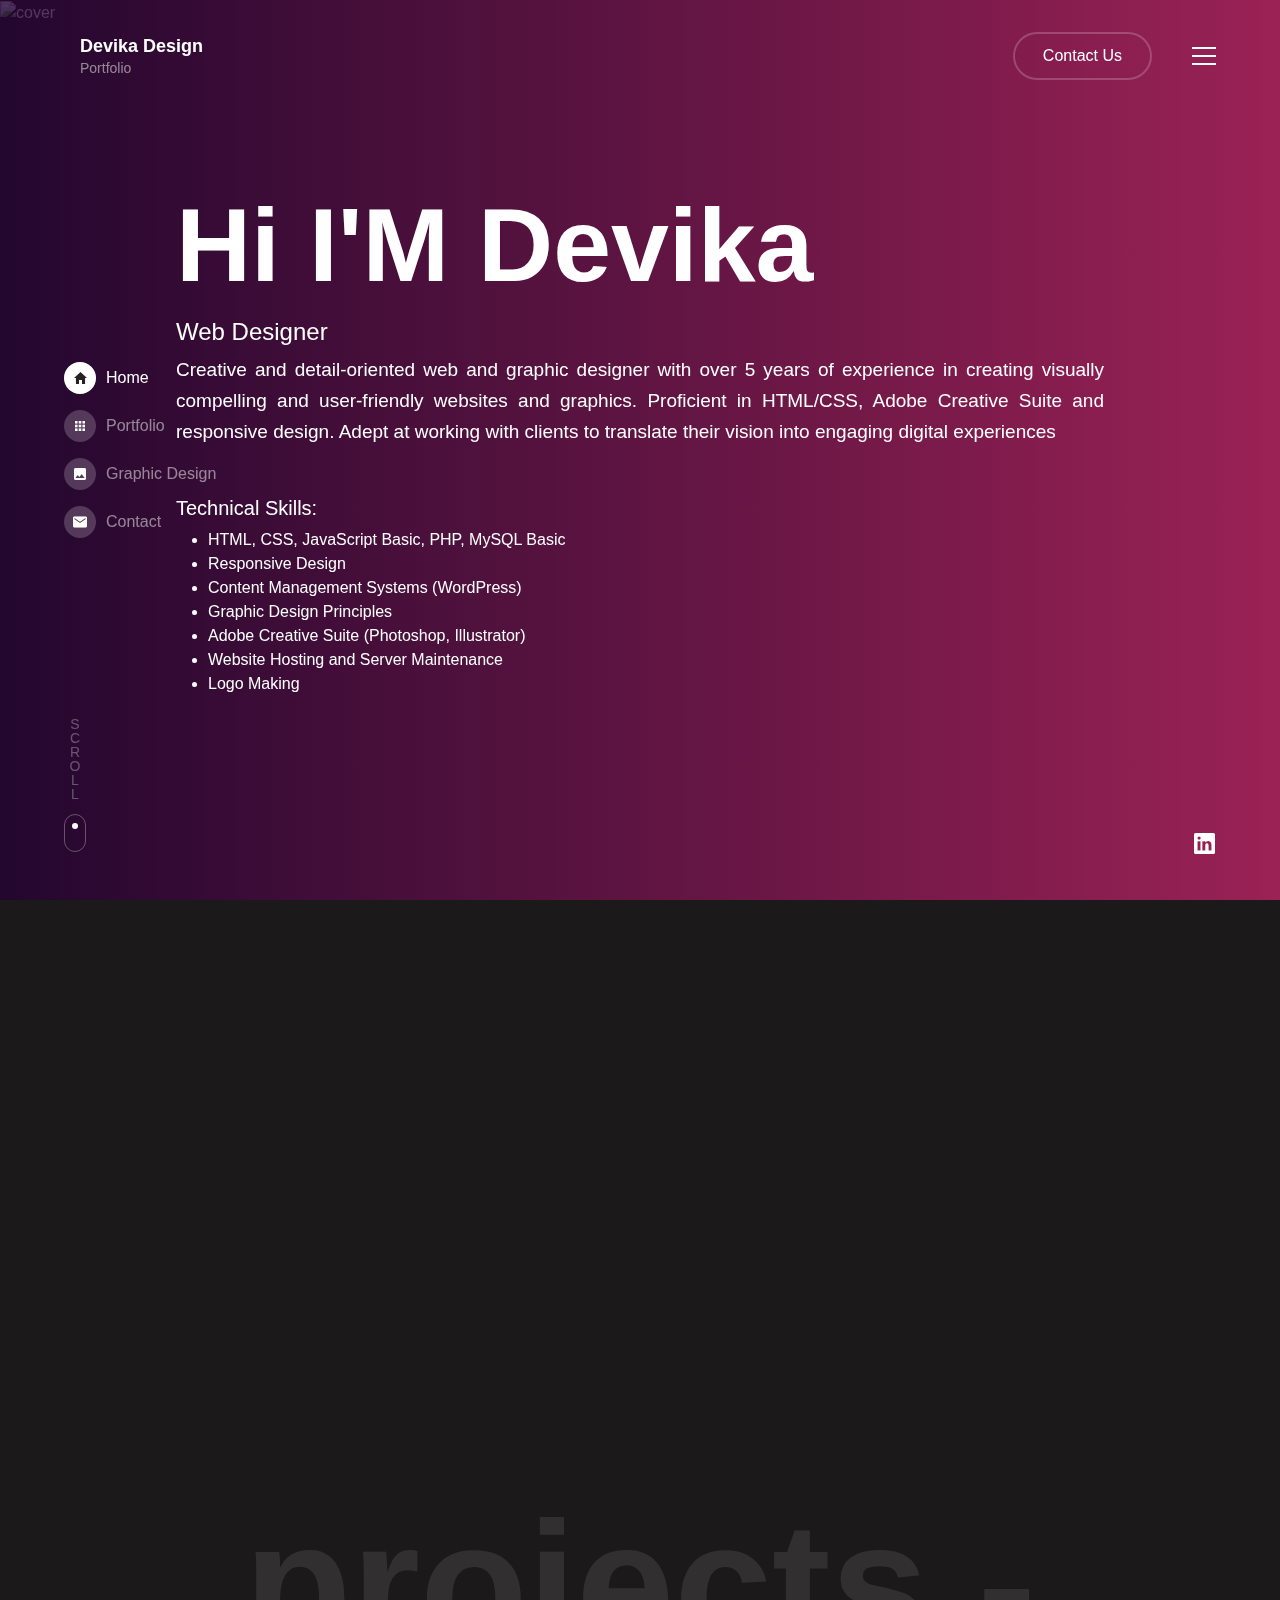
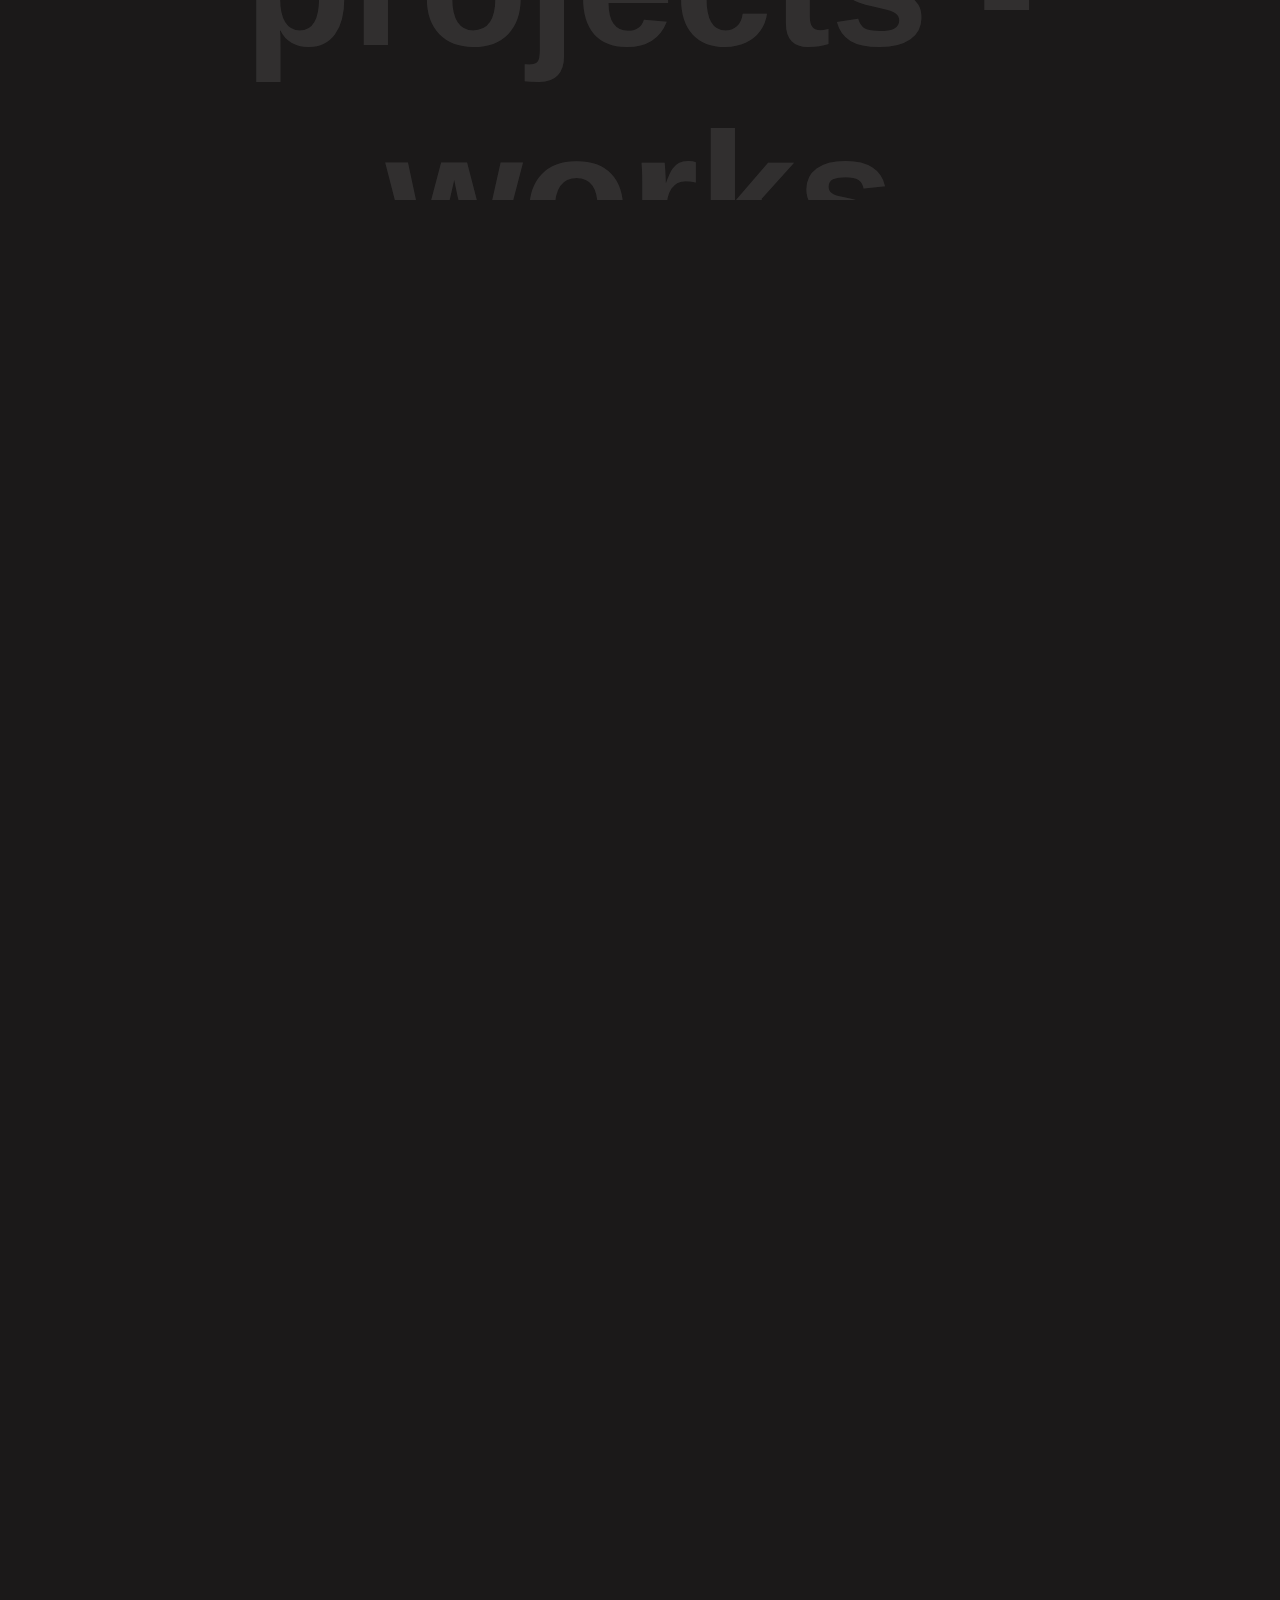
==== index.html @ ff786958 "Update index.html" ====
<!DOCTYPE html>

<html class="no-js" lang="en">
    <head>
        <meta http-equiv="content-type" content="text/html; charset=UTF-8">

  <!-- Page Title Here -->
  <title> Devika Design portfolio </title>

  <!-- Meta -->
  <!-- Page Description Here -->
  <meta name="description"
    content="A beautiful and creative portfolio template. It is mobile friend (responsive) and comes with smooth animations">

  <!-- Disable screen scaling-->
  <meta name="viewport" content="width=device-width, initial-scale=1, user-scalable=yes, shrink-to-fit=no">

  <!-- Twitter Meta -->
  <meta name="twitter:site" content="@miradontsoa">
  <meta name="twitter:creator" content="@miradontsoa">
  <meta name="twitter:card" content="summary">
  <meta name="twitter:title" content="Page Title">
  <meta name="twitter:description" content="Description of the page">
  <meta name="twitter:image" content="../img/bg-default.html">

  <!-- Facebook Meta -->
  <meta property="og:url" content="your website url here">
  <meta property="og:title" content="Page Title">
  <meta property="og:description" content="Description of the page">
  <meta property="og:type" content="website">
  <meta property="og:image" content="../img/bg-default.html">
  <meta property="og:image:secure_url" content="../img/bg-default.html">
  <meta property="og:image:type" content="image/jpg">
  <meta property="og:image:width" content="1200">
  <meta property="og:image:height" content="630">

  <!-- Place favicon.ico and apple-touch-icon(s) in the root directory -->
  <!-- Web fonts and Web Icons -->
  <link rel="stylesheet" href="fonts/ionicons/stylesheet.css">
  <link rel="stylesheet" href="fonts/font-awesome.min.css">

  <!-- Vendor CSS style -->
  <link rel="stylesheet" href="css/page-loader.css">
  <link rel="stylesheet" href="css/bootstrap.min.css">
  <link rel="stylesheet" href="js/swiper/swiper-bundle.css">
  <link rel="stylesheet" href="js/vegas/vegas.min.css">

  <!-- Main CSS files -->
  <link rel="stylesheet" href="css/main.css">

  <!-- add alt layout here -->
  <link rel="stylesheet" href="css/style-default.css">

  <script src="js/vendor/modernizr-2.7.1.min.html"></script>
    </head>

    <body id="menu" class="body-page">
     
  
  <header class="navbar-top navbar navbar-a navbar-expand-lg navbar-dark ">
    <nav class="container-fluid px-0">

      <!-- Logo -->
      <a class="navbar-brand" href="index.php">
         
        <span class="text ms-3">
          <span class="line strong"> Devika Design</span>
          <span class="line sub">Portfolio</span>
        </span>
      </a>

      <!-- Menu button -->
      <button class="navbar-toggler order-lg-2" type="button" data-bs-toggle="collapse"
        data-bs-target="#navbarMenuCollapse" aria-controls="navbarMenuCollapse" aria-expanded="false"
        aria-label="Toggle navigation">
        <span class="icon icon-menu icon-menu-a">
          <span class="bars">
            <span class="bar1"></span>
            <span class="bar2"></span>
            <span class="bar3"></span>
          </span>
        </span>
      </button>

      <!-- Navigation menu -->
      <div class="collapse navbar-collapse order-lg-1" id="navbarMenuCollapse">
        <div class="navbar-menu-wrapper">
          <div class="nav-body">
            <!-- Menu links at top -->
             
            <!-- Fullscreen menu on large devices -->
            <div class="nav-fullscreen-lg">
              <ul class="navbar-nav nav">
                <li class="nav-item">
                  <a class="nav-link" href="#home">Home</a>
                </li>
                <li class="nav-item">
                  <a class="nav-link" href="#portfolio"> Portfolio</a>
                </li>
                <li class="nav-item">
                  <a class="nav-link" href="#graphic">Graphic Design</a>
                </li>
                <li class="nav-item">
                  <a class="nav-link" href="#contact"> Contact</a>
                </li>
              </ul>
            </div>

            <!-- Call to action buttons -->
            <ul class="navbar-nav nav-cta">
              <li class="nav-item">
                <a class="btn btn-outline btn-white rounded-pill" href="mailto:mldevika.upt@gmail.com">
                  <span class="text"> Contact Us</span>
                </a>
              </li>
            </ul>
          </div>

          <!-- Nav footer of small devices -->
          <div class="nav-footer-md">
            <nav class="nav-social nav-social-a">
              <ul>
                <li class="nav-item">
                  <a class="nav-link btn" href="#">
                    <span class="icon">
                      <i class="ion ion-logo-linkedin"></i>
                    </span>
                  </a>
                </li>
               
            </nav>
          </div>
        </div>
      </div>
    </nav>
  </header>
  <!-- End of navigation bar .navbar-top -->
  <!-- Begin of sidebar .nav-sidebar -->
  <nav class="nav-sidebar d-none d-xl-block">
    <ul class="nav-wrapper">
      <li class="nav-item active" data-section-anchor="home">
        <a href="#home" class="nav-link">
          <span class="icon">
            <i class="ion ion-md-home"></i>
          </span>
          <span class="text">Home</span>
        </a>
      </li>
      <li class="nav-item" data-section-anchor="services">
        <a href="#portfolio" class="nav-link">
          <span class="icon">
            <i class="ion ion-md-apps"></i>
          </span>
          <span class="text">Portfolio</span>
        </a>
      </li>
      <li class="nav-item" data-section-anchor="works">
        <a href="#graphic" class="nav-link">
          <span class="icon">
            <i class="ion ion-md-image"></i>
          </span>
          <span class="text">Graphic Design</span>
        </a>
      </li>
      <li class="nav-item" data-section-anchor="contact">
        <a href="#contact" class="nav-link">
          <span class="icon">
            <i class="ion ion-md-mail"></i>
          </span>
          <span class="text">Contact</span>
        </a>
      </li>
    </ul>
  </nav>
  <!-- End of sidebar .nav-sidebar -->
  <!-- BEGIN OF page cover -->
  <div class="cover-page">
    <!-- Cover Background -->
    <div class="cover-bg">
      <img class="fit" src="img/bg-person.jpg" alt="cover">
    </div>

    <!-- Gradient mask -->
    <div class="cover-bg bg-gradient-primary opacity-8"></div>
  </div>
  <!--END OF page cover -->

        <!-- BEGIN OF page main content -->
        <main class="page-main sections-scroll scroll-anim" id="mainpage">
            <!-- Begin of hero section -->
            <section id="home" class="section hero-a fullscreen-h">
                <!-- Begin of section body -->
                <div class="section-body">
                    <!-- content -->
                    <div class="hero-content section-content container content-width anim">
                        <div class="row">
                            <div class="content-col col-12 col-md-12 col-lg-12 text-left">
                                <!-- title and description -->
                                <div class="title-desc">
                                    <h1 class="display-title hero-title anim-1" data-anim-visible="fade">Hi I'M Devika</h1>
                                    <h4 class=" anim-1" data-anim-visible="fade">Web Designer</h4>
                                    <p class="anim-2 hero-desc" data-anim-visible="fade" data-anim-start="0.2">Creative and detail-oriented web and graphic designer with over 5 years of experience in creating visually compelling and user-friendly websites and graphics. Proficient in  HTML/CSS, Adobe Creative Suite and responsive design. Adept at working with clients to translate their vision into engaging digital experiences</p>

                                    <h5 class="mt-5 anim-2" data-anim-visible="fade" data-anim-start="0.2">Technical Skills:</h5>
                                          <ul class="anim-2" data-anim-visible="fade" data-anim-start="0.2">
                                          
                                          <li>HTML, CSS, JavaScript Basic, PHP, MySQL Basic</li>
                                          <li>Responsive Design</li>
                                          <li>Content Management Systems (WordPress)</li>
                                          <li>Graphic Design Principles</li>
                                          <li>Adobe Creative Suite (Photoshop, Illustrator)</li>
                                          <li>Website Hosting and Server Maintenance</li>
                                          <li>Logo Making</li>
                                          </ul>

                                </div>

                                
                            </div>
                        </div>
                    </div>
                </div>
                <!-- End of section body -->

                <!-- Arrows scroll down/up -->
                <footer class="hero-footer">
                    <div class="section-footer-right section-footer-md-left footer-scrolldown">
                        <a class="btn-scrolldown-a" href="#about">
                            <span class="text-before-vertical">
                                <span class="char">S</span>
                                <span class="char">C</span>
                                <span class="char">R</span>
                                <span class="char">O</span>
                                <span class="char">L</span>
                                <span class="char">L</span>
                            </span>
                            <span class="icon icon-scrolldown"></span>
                        </a>
                    </div>
                </footer>
            </section>
            <!-- End of hero section -->

             <section id="portfolio" class="section section-a fullscreen-h-lg">
                <div class="section-title title-anim sticky-title-off">
                    <h2 class="text rellax" data-rellax-speed="5" data-rellax-percentage="0.5">projects - works</h2>
                </div>
                <!-- Begin of section body -->
                <div class="section-body">
                    <!-- content -->
                    <div class="section-content container content-width anim">
                        <div class="row mb-4">
                            <div class="col-12 col-lg-8 text-left">
                                <!-- title and description -->
                                <div class="title-desc" data-anim-visible="fade">
                                    <h2 class="display-3 anim-1 mb-4"> Portfolio</h2>
                                    <p class="anim-2">We did so many projects since the beginning of our path. Here are some of the remarkable ones.</p>
                                </div>
                            </div>
                            <div class="col-lg-4 text-right" data-anim-visible="fade">
                                <a class="btn btn-outline btn-white rounded-pill" href="portfolio.php">
                                    <span class="text">All my works</span>
                                </a>
                            </div>
                        </div>

                        <!-- item-list -->
                        <div class="part-wrapper">
                            <div class="item-list row row-cols-1 row-cols-md-2 g-5 anim-list">
                                <div class="col">
                                    <div class="row row-cols-1 g-5">
                                        <div class="col">
                                            <!-- card -->
                                            <a class="item item-image-b col-12 col-lg-9" href="https://svlconstructions.com/" data-anim-visible="fade">
                                                <div class="item-img rounded-md">
                                                    <img class="fit" src="img/portfolio/img-15.png" alt="team member" />
                                                </div>
                                                <div class="item-body">
                                                    <div class="desc">
                                                        <h4>SVL Constructions</h4>
                                                        <p>Civil Constructions</p>
                                                    </div>
                                                </div>
                                            </a>
                                            <!-- end of card -->
                                        </div>
                                        <div class="col">
                                            <!-- card -->
                                            <a class="item item-image-b" href="https://576megapixelss.com/" data-anim-visible="fade">
                                                <div class="item-img rounded-md">
                                                    <img class="fit" src="img/portfolio/img-6.png" alt="team member" />
                                                </div>
                                                <div class="item-body">
                                                    <div class="desc">
                                                        <h4>576 Megapixelss</h4>
                                                        <p>Art, Photography</p>
                                                    </div>
                                                </div>
                                            </a>
                                            <!-- end of card -->
                                        </div>
                                    </div>
                                </div>

                                <div class="col">
                                    <div class="row row-cols-1 g-5">
                                        <div class="col">
                                            <!-- card -->
                                            <a class="item item-image-b" href="https://chennaicontainers.com/" data-anim-visible="fade">
                                                <div class="item-img rounded-md">
                                                    <img class="fit" src="img/portfolio/img-63.png" alt="team member" />
                                                </div>
                                                <div class="item-body">
                                                    <div class="desc">
                                                        <h4> Chennai Containers</h4>
                                                        <p>Containers</p>
                                                    </div>
                                                </div>
                                            </a>
                                            <!-- end of card -->
                                        </div>
                                        <div class="col d-flex justify-content-end">
                                            <!-- card -->
                                            <a class="item item-image-b col-12 col-lg-9 text-right" href="https://choicesiki.com/" data-anim-visible="fade">
                                                <div class="item-img rounded-md">
                                                    <img class="fit" src="img/portfolio/img-4.png" alt="team member" />
                                                </div>
                                                <div class="item-body">
                                                    <div class="desc">
                                                        <h4>Choice Siki</h4>
                                                        <p> Cleaning and Maid Service </p>
                                                    </div>
                                                </div>
                                            </a>
                                            <!-- end of card -->
                                        </div>
                                    </div>
                                </div>
                            </div>
                        </div>
                        <!-- end of item-list -->
                    </div>
                </div>
                <!-- End of section body -->
            </section>

             <!-- Begin of works section -->
            <section class="section section-a fullscreen-h-lg">
                <div class="section-title title-anim sticky-title-off">
                    <h2 class="text rellax" data-rellax-speed="5" data-rellax-percentage="0.5">projects - works</h2>
                </div>
                <!-- Begin of section body -->
                <div class="section-body">
                    <!-- content -->
                    <div class="section-content container content-width anim">
                        <div class="row mb-4">
                            <div class="col-12 col-lg-8 text-left">
                                <!-- title and description -->
                                <div class="title-desc" data-anim-visible="fade">
                                    <h2 class="display-3 anim-1 mb-4"> Wordpress Website </h2>
                            
                                </div>
                            </div>
                            <div class="col-lg-4 text-right" data-anim-visible="fade">
                                <a class="btn btn-outline btn-white rounded-pill" href="portfolio.php">
                                    <span class="text">All my works</span>
                                </a>
                            </div>
                        </div>

                        <!-- item-list -->
                        <div class="part-wrapper">
                            <div class="item-list row row-cols-1 row-cols-md-2 g-5 anim-list">
                                
                                <div class="col">
                                    <div class="row row-cols-1 g-5">
                                        <div class="col d-flex justify-content-end">
                                            <!-- card -->
                                            <a class="item item-image-b col-12 col-lg-9 text-right" href="https://oldpattusareebuyer.in/" data-anim-visible="fade">
                                                <div class="item-img rounded-md">
                                                    <img class="fit" src="img/portfolio/img-5.png" alt="team member" />
                                                </div>
                                                <div class="item-body">
                                                    <div class="desc">
                                                        <h4>Mukesh Pattu Centre </h4>
                                                        <p> Old Pattu Saree</p>
                                                    </div>
                                                </div>
                                            </a>
                                            <!-- end of card -->
                                        </div>
                                        <div class="col d-flex justify-content-end">
                                            <!-- card -->
                                            <a class="item item-image-b col-12 col-lg-9 text-right" href="https://sbioaet.org/" data-anim-visible="fade">
                                                <div class="item-img rounded-md">
                                                    <img class="fit" src="img/portfolio/img-39.png" alt="team member" />
                                                </div>
                                                <div class="item-body">
                                                    <div class="desc">
                                                        <h4>SBIOA Educational Trust - wordpress </h4>
                                                        <p> Educational Trust</p>
                                                    </div>
                                                </div>
                                            </a>
                                            <!-- end of card -->
                                        </div>
                                    </div>
                                </div>

                                 <div class="col">
                                    <div class="row row-cols-1 g-5">
                                        <div class="col d-flex justify-content-end">
                                            <!-- card -->
                                            <a class="item item-image-b col-12 col-lg-9 text-right" href="https://www.sboamchennai.com/" data-anim-visible="fade">
                                                <div class="item-img rounded-md">
                                                    <img class="fit" src="img/portfolio/img-65.png" alt="team member" />
                                                </div>
                                                <div class="item-body">
                                                    <div class="desc">
                                                        <h4>SBOA MATRIC & HR SEC SCHOOL </h4>
                                                        <p> School Website </p>
                                                    </div>
                                                </div>
                                            </a>
                                            <!-- end of card -->
                                        </div>
                                        <div class="col d-flex justify-content-end">
                                            <!-- card -->
                                            <a class="item item-image-b col-12 col-lg-9 text-right" href="https://altroxworld.com/" data-anim-visible="fade">
                                                <div class="item-img rounded-md">
                                                    <img class="fit" src="img/portfolio/img-66.png" alt="team member" />
                                                </div>
                                                <div class="item-body">
                                                    <div class="desc">
                                                        <h4>ALTROX SECURE WORLD</h4>
                                                        <p> Security World</p>
                                                    </div>
                                                </div>
                                            </a>
                                            <!-- end of card -->
                                        </div>
                                    </div>
                                </div>


                            </div>
                        </div>
                        <!-- end of item-list -->
                    </div>
                </div>
                <!-- End of section body -->
            </section>

            <!-- Begin of works section -->
            <section id="graphic" class="section section-a fullscreen-h-lg">
                <div class="section-title title-anim sticky-title-off">
                    <h2 class="text rellax" data-rellax-speed="5" data-rellax-percentage="0.5">projects - works</h2>
                </div>
                <!-- Begin of section body -->
                <div class="section-body">
                    <!-- content -->
                    <div class="section-content container content-width anim">
                        <div class="row mb-4">
                            <div class="col-12 col-lg-8 text-left">
                                <!-- title and description -->
                                <div class="title-desc" data-anim-visible="fade">
                                    <h2 class="display-3 anim-1 mb-4"> Graphic Design </h2>
                        
                                </div>
                            </div>
                            <div class="col-lg-4 text-right" data-anim-visible="fade">
                                <a class="btn btn-outline btn-white rounded-pill" href="graphic-design.php">
                                    <span class="text">All my works</span>
                                </a>
                            </div>
                        </div>

                        <!-- item-list -->
                        <div class="part-wrapper">
                            <div class="item-list row row-cols-1 row-cols-md-2 g-5 anim-list">
                                <div class="col">
                                    <div class="row row-cols-1 g-5">
                                        <div class="col">
                                            <!-- card -->
                                            <a class="item item-image-b col-12 col-lg-9" href="item.html#or_an_url" data-anim-visible="fade">
                                                <div class="item-img rounded-md">
                                                    <img class="fit" src="img/post/img-4.png" alt="team member" />
                                                </div>
                                                <div class="item-body">
                                                    <div class="desc">
                                                        <h4> Poster </h4>
                                                        </div>
                                                </div>
                                            </a>
                                            <!-- end of card -->
                                        </div>
                                        <div class="col">
                                            <!-- card -->
                                            <a class="item item-image-b" href="item.html#or_an_url" data-anim-visible="fade">
                                                <div class="item-img rounded-md bg-white">
                                                    <img class="fit" src="img/g-logo/le-chalet.png" alt="team member" />
                                                </div>
                                                <div class="item-body">
                                                    <div class="desc">
                                                        <h4> Logo </h4>
                                                    </div>
                                                </div>
                                            </a>
                                            <!-- end of card -->
                                        </div>
                                    </div>
                                </div>

                                <div class="col">
                                    <div class="row row-cols-1 g-5">
                                        <div class="col">
                                            <!-- card -->
                                            <a class="item item-image-b" href="item.html#or_an_url" data-anim-visible="fade">
                                                <div class="item-img rounded-md">
                                                    <img class="fit" src="img/banner-img/img-5.png" alt="team member" />
                                                </div>
                                                <div class="item-body">
                                                    <div class="desc">
                                                        <h4> Coffee Makers </h4>
                                                     </div>
                                                </div>
                                            </a>
                                            <!-- end of card -->
                                        </div>
                                        <div class="col d-flex justify-content-end">
                                            <!-- card -->
                                            <a class="item item-image-b col-12 col-lg-9 text-right" href="item.html#or_an_url" data-anim-visible="fade">
                                                <div class="item-img rounded-md">
                                                    <img class="fit" src="img/post/img-2.png" alt="team member" />
                                                </div>
                                                <div class="item-body">
                                                    <div class="desc">
                                                        <h4> Photograhpy </h4>
                                                    </div>
                                                </div>
                                            </a>
                                            <!-- end of card -->
                                        </div>
                                    </div>
                                </div>
                            </div>
                        </div>
                        <!-- end of item-list -->
                    </div>
                </div>
                <!-- End of section body -->
            </section>
            <!-- End of works section -->

        

            <!-- Begin of home contact -->
            <section id="contact" class="section section-a fullscreen-h-lg">
                <div class="section-title title-anim">
                    <div data-anim-visible="zoom-in">
                        <h2 class="text">get in touch</h2>
                    </div>
                </div>
                <!-- Begin of section body -->
                <div class="section-body section-contact" itemscope itemtype="">
                    <!-- content -->
                    <div class="section-content container content-width anim">
                        <div class="row justify-content-between">
                            <div class="col-12 col-lg-6 text-left">
                                <!-- title and description -->
                                <div class="title-desc">
                                    <h2 class="display-3 anim-1 mb-4" data-anim-visible="fade">Contact</h2>
                                    <div class="d-flex align-items-center anim-2" data-anim-visible="fade">
                                        <a class="email email-main btn-inline" href="mailto:mldevika.upt@gmail.com" itemprop="email">mldevika.upt@gmail.com</a>
                                    </div>
                                </div>
                            </div>
                        </div>
                    </div>
                </div>
                <!-- End of section body -->
            </section>
            <!-- End of contact section -->
        </main>
        <!-- END OF page main content -->

       <!-- BEGIN OF page footer -->
  <footer id="site-footer" class="footer-page ">
    <!-- Right content -->
    <div class="footer-right">
      <nav class="nav-social nav-social-a">
        <ul>
          
          <li class="nav-item">
            <a class="nav-link btn" href="https://www.linkedin.com/in/devika-m-a73972170" target="_blank">
              <span class="icon">
                <i class="ion ion-logo-linkedin"></i>
              </span>
            </a>
          </li>
        </ul>
      </nav>
    </div>
  </footer>
  <!-- END OF site footer -->

  <!-- scripts -->
  <!-- All Javascript plugins goes here -->
  <script src="js/bootstrap.min.js"></script>

  <!-- All vendor scripts -->
  <script src="js/swiper/swiper-bundle.min.js"></script>
  <script src="js/rellax/rellax-custom.js"></script>
  <script src="js/axios/axios.min.js"></script>

  <!-- Custom made script -->
  <script src="js/scroll-slider.js"></script>
  <script src="js/section-scroll.js"></script>
  <script src="js/scroll-anim.js"></script>

  <!-- Javascript main files -->
  <script src="js/main.js"></script>

  <script src="js/init-form.js"></script>

</body>

 
</html>
---- css/page-loader.css ----
/*----------------------------------------------------------------------
Page loader CSS BY cutekit.net

USAGE:
------
- Add this as an external CSS file and put it before other css links inside
html file
- Add the following tag inside HTML file :
<div class="page-loader" id="page-loader">
    <div>
        <div class="icon"></div>
        <p>loading</p>
    </div>
</div>
------------------------------------------------------------------------*/
.page-loader {
  position: fixed;
  z-index: 200;
  width: 100%;
  height: 100%;
  top: 0;
  left: 0;
  color: #ffffff;
  background: #1b1919;
  display: block; }

.page-loader .fa {
  font-size: 2.5rem; }

.page-loader,
.page-loader.visible {
  transition: 1.2s ease-in;
  opacity: 1;
  visibility: visible; }

.page-loader.p-hidden {
  visibility: hidden;
  opacity: 0; }

.page-loader div {
  position: absolute;
  top: 50%;
  width: 100%;
  text-align: center;
  margin-top: 0;
  display: block;
  transform: translateY(-50%); }

.page-loader div .icon {
  position: absolute;
  display: inline-block;
  margin-left: -40px;
  margin-top: -40px;
  left: 50%;
  width: 80px;
  height: 80px;
  content: "";
  background: transparent;
  border-radius: 100px;
  border: 2px solid currentColor;
  border-top-color: transparent;
  border-bottom-color: transparent; }

.page-loader div p {
  margin-top: 0;
  margin-bottom: 0;
  font-size: 14px;
  color: currentColor;
  letter-spacing: 1em;
  padding-left: 1em;
  text-transform: uppercase;
  font-family: 'Montserrat', 'Roboto', 'Helvetica', sans-serif;
  font-weight: bold; }

.icon-spin,
.icon-loading-a {
  -webkit-animation: spin 1s infinite linear;
          animation: spin 1s infinite linear; }

@-webkit-keyframes spin {
  0% {
    transform: rotate(0deg); }
  100% {
    transform: rotate(359deg); } }

@keyframes spin {
  0% {
    transform: rotate(0deg); }
  100% {
    transform: rotate(359deg); } }
---- js/vegas/vegas.min.css ----
/*
	vegas vieo background
*/
.vegas-overlay,.vegas-slide,.vegas-slide-inner,.vegas-timer,.vegas-wrapper{position:absolute;top:0;left:0;bottom:0;right:0;overflow:hidden;border:none;padding:0;margin:0}.vegas-overlay{opacity:.5;background:url(overlays/02.png) center center}.vegas-timer{top:auto;bottom:0;height:2px}.vegas-timer-progress{width:0;height:100%;background:#fff;-webkit-transition:width ease-out;transition:width ease-out}.vegas-timer-running .vegas-timer-progress{width:100%}.vegas-slide,.vegas-slide-inner{margin:0;padding:0;background:center center no-repeat;-webkit-transform:translateZ(0);transform:translateZ(0)}body .vegas-container{overflow:hidden!important;position:relative}.vegas-video{min-width:100%;min-height:100%;width:auto;height:auto}body.vegas-container{overflow:auto;position:static;z-index:-2}body.vegas-container>.vegas-overlay,body.vegas-container>.vegas-slide,body.vegas-container>.vegas-timer{position:fixed;z-index:-1}:root body.vegas-container>.vegas-overlay,:root body.vegas-container>.vegas-slide,_::full-page-media,_:future{bottom:-76px}.vegas-transition-fade,.vegas-transition-fade2{opacity:0}.vegas-transition-fade-in,.vegas-transition-fade2-in{opacity:1}.vegas-transition-fade2-out{opacity:0}.vegas-transition-blur,.vegas-transition-blur2{opacity:0;-webkit-filter:blur(32px);filter:blur(32px)}.vegas-transition-blur-in,.vegas-transition-blur2-in{opacity:1;-webkit-filter:blur(0px);filter:blur(0px)}.vegas-transition-blur2-out{opacity:0}.vegas-transition-flash,.vegas-transition-flash2{opacity:0;-webkit-filter:brightness(25);filter:brightness(25)}.vegas-transition-flash-in,.vegas-transition-flash2-in{opacity:1;-webkit-filter:brightness(1);filter:brightness(1)}.vegas-transition-flash2-out{opacity:0;-webkit-filter:brightness(25);filter:brightness(25)}.vegas-transition-negative,.vegas-transition-negative2{opacity:0;-webkit-filter:invert(100%);filter:invert(100%)}.vegas-transition-negative-in,.vegas-transition-negative2-in{opacity:1;-webkit-filter:invert(0);filter:invert(0)}.vegas-transition-negative2-out{opacity:0;-webkit-filter:invert(100%);filter:invert(100%)}.vegas-transition-burn,.vegas-transition-burn2{opacity:0;-webkit-filter:contrast(1000%) saturate(1000%);filter:contrast(1000%) saturate(1000%)}.vegas-transition-burn-in,.vegas-transition-burn2-in{opacity:1;-webkit-filter:contrast(100%) saturate(100%);filter:contrast(100%) saturate(100%)}.vegas-transition-burn2-out{opacity:0;-webkit-filter:contrast(1000%) saturate(1000%);filter:contrast(1000%) saturate(1000%)}.vegas-transition-slideLeft,.vegas-transition-slideLeft2{-webkit-transform:translateX(100%);-ms-transform:translateX(100%);transform:translateX(100%)}.vegas-transition-slideLeft-in,.vegas-transition-slideLeft2-in{-webkit-transform:translateX(0%);-ms-transform:translateX(0%);transform:translateX(0%)}.vegas-transition-slideLeft2-out,.vegas-transition-slideRight,.vegas-transition-slideRight2{-webkit-transform:translateX(-100%);-ms-transform:translateX(-100%);transform:translateX(-100%)}.vegas-transition-slideRight-in,.vegas-transition-slideRight2-in{-webkit-transform:translateX(0%);-ms-transform:translateX(0%);transform:translateX(0%)}.vegas-transition-slideRight2-out{-webkit-transform:translateX(100%);-ms-transform:translateX(100%);transform:translateX(100%)}.vegas-transition-slideUp,.vegas-transition-slideUp2{-webkit-transform:translateY(100%);-ms-transform:translateY(100%);transform:translateY(100%)}.vegas-transition-slideUp-in,.vegas-transition-slideUp2-in{-webkit-transform:translateY(0%);-ms-transform:translateY(0%);transform:translateY(0%)}.vegas-transition-slideDown,.vegas-transition-slideDown2,.vegas-transition-slideUp2-out{-webkit-transform:translateY(-100%);-ms-transform:translateY(-100%);transform:translateY(-100%)}.vegas-transition-slideDown-in,.vegas-transition-slideDown2-in{-webkit-transform:translateY(0%);-ms-transform:translateY(0%);transform:translateY(0%)}.vegas-transition-slideDown2-out{-webkit-transform:translateY(100%);-ms-transform:translateY(100%);transform:translateY(100%)}.vegas-transition-zoomIn,.vegas-transition-zoomIn2{-webkit-transform:scale(0);-ms-transform:scale(0);transform:scale(0);opacity:0}.vegas-transition-zoomIn-in,.vegas-transition-zoomIn2-in{-webkit-transform:scale(1);-ms-transform:scale(1);transform:scale(1);opacity:1}.vegas-transition-zoomIn2-out,.vegas-transition-zoomOut,.vegas-transition-zoomOut2{-webkit-transform:scale(2);-ms-transform:scale(2);transform:scale(2);opacity:0}.vegas-transition-zoomOut-in,.vegas-transition-zoomOut2-in{-webkit-transform:scale(1);-ms-transform:scale(1);transform:scale(1);opacity:1}.vegas-transition-zoomOut2-out{-webkit-transform:scale(0);-ms-transform:scale(0);transform:scale(0);opacity:0}.vegas-transition-swirlLeft,.vegas-transition-swirlLeft2{-webkit-transform:scale(2) rotate(35deg);-ms-transform:scale(2) rotate(35deg);transform:scale(2) rotate(35deg);opacity:0}.vegas-transition-swirlLeft-in,.vegas-transition-swirlLeft2-in{-webkit-transform:scale(1) rotate(0deg);-ms-transform:scale(1) rotate(0deg);transform:scale(1) rotate(0deg);opacity:1}.vegas-transition-swirlLeft2-out,.vegas-transition-swirlRight,.vegas-transition-swirlRight2{-webkit-transform:scale(2) rotate(-35deg);-ms-transform:scale(2) rotate(-35deg);transform:scale(2) rotate(-35deg);opacity:0}.vegas-transition-swirlRight-in,.vegas-transition-swirlRight2-in{-webkit-transform:scale(1) rotate(0deg);-ms-transform:scale(1) rotate(0deg);transform:scale(1) rotate(0deg);opacity:1}.vegas-transition-swirlRight2-out{-webkit-transform:scale(2) rotate(35deg);-ms-transform:scale(2) rotate(35deg);transform:scale(2) rotate(35deg);opacity:0}.vegas-animation-kenburns{-webkit-animation:kenburns ease-out;animation:kenburns ease-out}@-webkit-keyframes kenburns{0%{-webkit-transform:scale(1.5);transform:scale(1.5)}100%{-webkit-transform:scale(1);transform:scale(1)}}@keyframes kenburns{0%{-webkit-transform:scale(1.5);transform:scale(1.5)}100%{-webkit-transform:scale(1);transform:scale(1)}}.vegas-animation-kenburnsUp{-webkit-animation:kenburnsUp ease-out;animation:kenburnsUp ease-out}@-webkit-keyframes kenburnsUp{0%{-webkit-transform:scale(1.5) translate(0,10%);transform:scale(1.5) translate(0,10%)}100%{-webkit-transform:scale(1) translate(0,0);transform:scale(1) translate(0,0)}}@keyframes kenburnsUp{0%{-webkit-transform:scale(1.5) translate(0,10%);transform:scale(1.5) translate(0,10%)}100%{-webkit-transform:scale(1) translate(0,0);transform:scale(1) translate(0,0)}}.vegas-animation-kenburnsDown{-webkit-animation:kenburnsDown ease-out;animation:kenburnsDown ease-out}@-webkit-keyframes kenburnsDown{0%{-webkit-transform:scale(1.5) translate(0,-10%);transform:scale(1.5) translate(0,-10%)}100%{-webkit-transform:scale(1) translate(0,0);transform:scale(1) translate(0,0)}}@keyframes kenburnsDown{0%{-webkit-transform:scale(1.5) translate(0,-10%);transform:scale(1.5) translate(0,-10%)}100%{-webkit-transform:scale(1) translate(0,0);transform:scale(1) translate(0,0)}}.vegas-animation-kenburnsLeft{-webkit-animation:kenburnsLeft ease-out;animation:kenburnsLeft ease-out}@-webkit-keyframes kenburnsLeft{0%{-webkit-transform:scale(1.5) translate(10%,0);transform:scale(1.5) translate(10%,0)}100%{-webkit-transform:scale(1) translate(0,0);transform:scale(1) translate(0,0)}}@keyframes kenburnsLeft{0%{-webkit-transform:scale(1.5) translate(10%,0);transform:scale(1.5) translate(10%,0)}100%{-webkit-transform:scale(1) translate(0,0);transform:scale(1) translate(0,0)}}.vegas-animation-kenburnsRight{-webkit-animation:kenburnsRight ease-out;animation:kenburnsRight ease-out}@-webkit-keyframes kenburnsRight{0%{-webkit-transform:scale(1.5) translate(-10%,0);transform:scale(1.5) translate(-10%,0)}100%{-webkit-transform:scale(1) translate(0,0);transform:scale(1) translate(0,0)}}@keyframes kenburnsRight{0%{-webkit-transform:scale(1.5) translate(-10%,0);transform:scale(1.5) translate(-10%,0)}100%{-webkit-transform:scale(1) translate(0,0);transform:scale(1) translate(0,0)}}.vegas-animation-kenburnsUpLeft{-webkit-animation:kenburnsUpLeft ease-out;animation:kenburnsUpLeft ease-out}@-webkit-keyframes kenburnsUpLeft{0%{-webkit-transform:scale(1.5) translate(10%,10%);transform:scale(1.5) translate(10%,10%)}100%{-webkit-transform:scale(1) translate(0,0);transform:scale(1) translate(0,0)}}@keyframes kenburnsUpLeft{0%{-webkit-transform:scale(1.5) translate(10%,10%);transform:scale(1.5) translate(10%,10%)}100%{-webkit-transform:scale(1) translate(0,0);transform:scale(1) translate(0,0)}}.vegas-animation-kenburnsUpRight{-webkit-animation:kenburnsUpRight ease-out;animation:kenburnsUpRight ease-out}@-webkit-keyframes kenburnsUpRight{0%{-webkit-transform:scale(1.5) translate(-10%,10%);transform:scale(1.5) translate(-10%,10%)}100%{-webkit-transform:scale(1) translate(0,0);transform:scale(1) translate(0,0)}}@keyframes kenburnsUpRight{0%{-webkit-transform:scale(1.5) translate(-10%,10%);transform:scale(1.5) translate(-10%,10%)}100%{-webkit-transform:scale(1) translate(0,0);transform:scale(1) translate(0,0)}}.vegas-animation-kenburnsDownLeft{-webkit-animation:kenburnsDownLeft ease-out;animation:kenburnsDownLeft ease-out}@-webkit-keyframes kenburnsDownLeft{0%{-webkit-transform:scale(1.5) translate(10%,-10%);transform:scale(1.5) translate(10%,-10%)}100%{-webkit-transform:scale(1) translate(0,0);transform:scale(1) translate(0,0)}}@keyframes kenburnsDownLeft{0%{-webkit-transform:scale(1.5) translate(10%,-10%);transform:scale(1.5) translate(10%,-10%)}100%{-webkit-transform:scale(1) translate(0,0);transform:scale(1) translate(0,0)}}.vegas-animation-kenburnsDownRight{-webkit-animation:kenburnsDownRight ease-out;animation:kenburnsDownRight ease-out}@-webkit-keyframes kenburnsDownRight{0%{-webkit-transform:scale(1.5) translate(-10%,-10%);transform:scale(1.5) translate(-10%,-10%)}100%{-webkit-transform:scale(1) translate(0,0);transform:scale(1) translate(0,0)}}@keyframes kenburnsDownRight{0%{-webkit-transform:scale(1.5) translate(-10%,-10%);transform:scale(1.5) translate(-10%,-10%)}100%{-webkit-transform:scale(1) translate(0,0);transform:scale(1) translate(0,0)}}
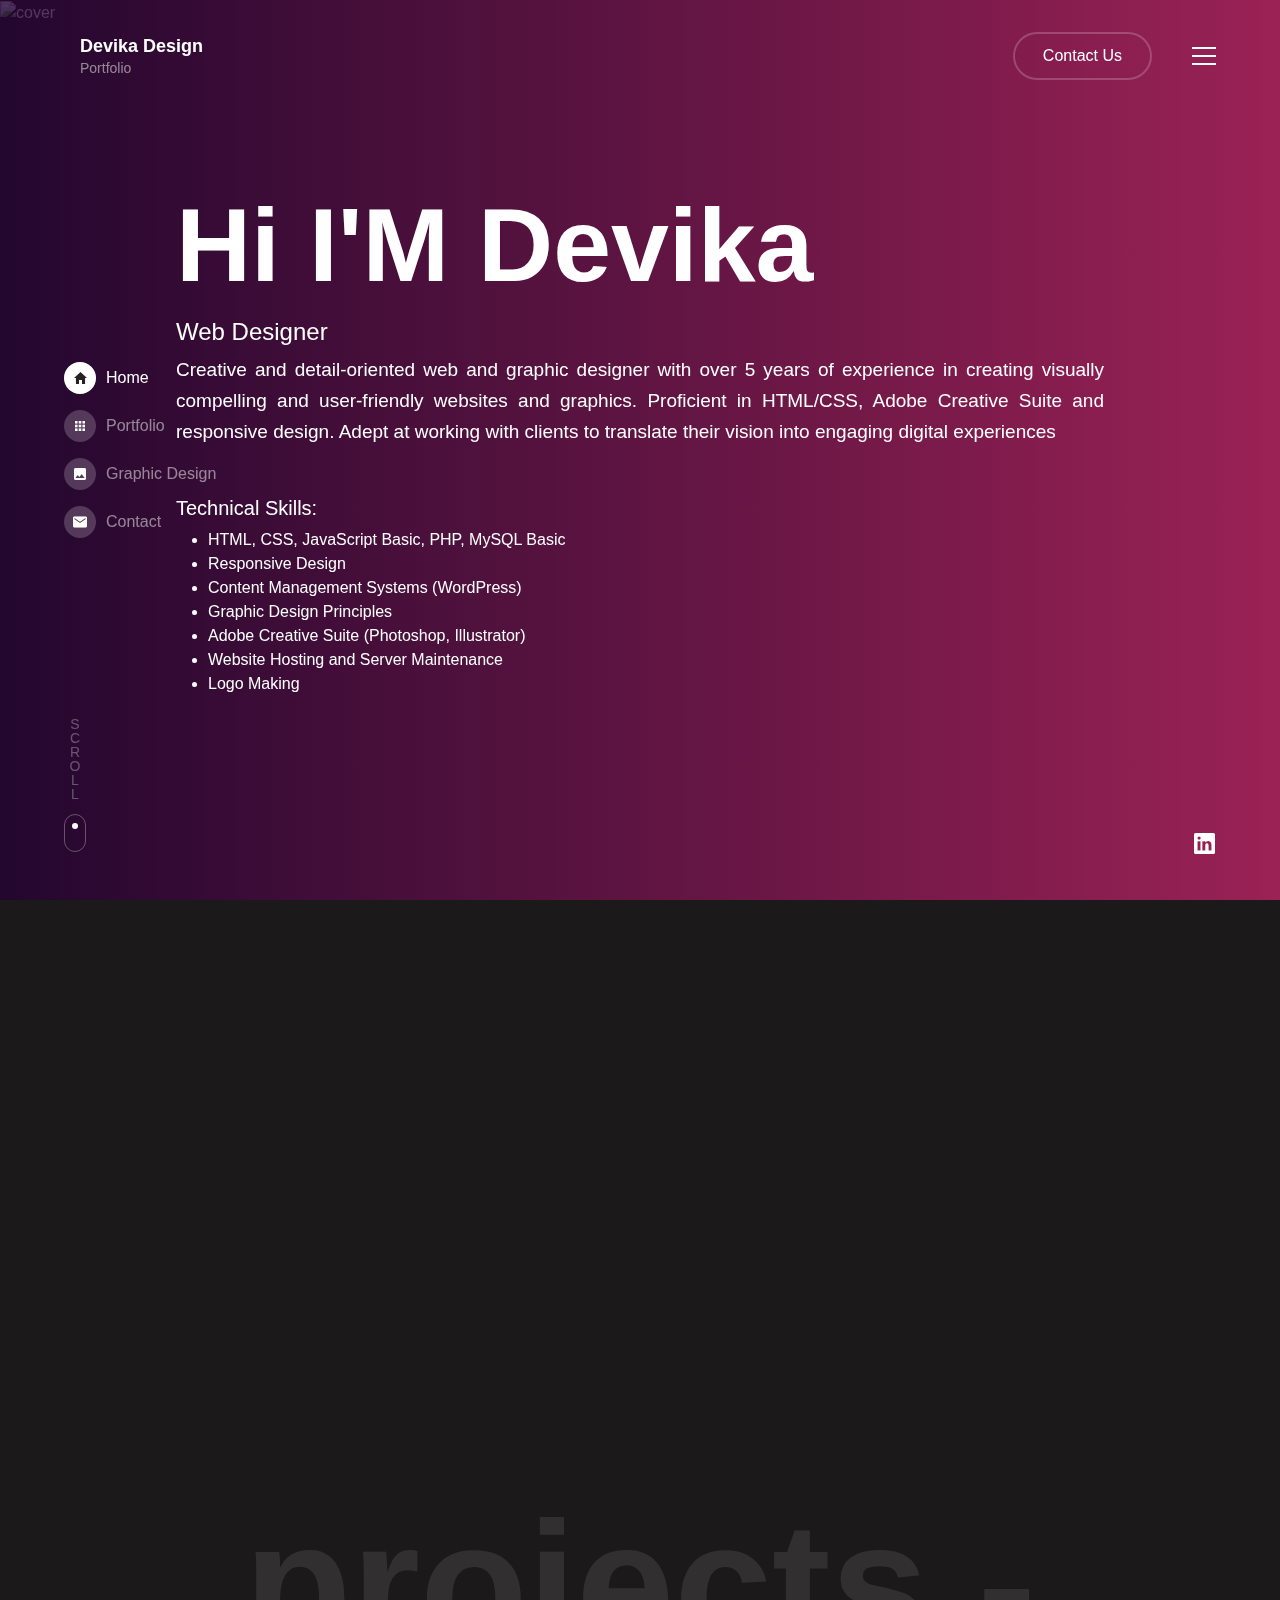
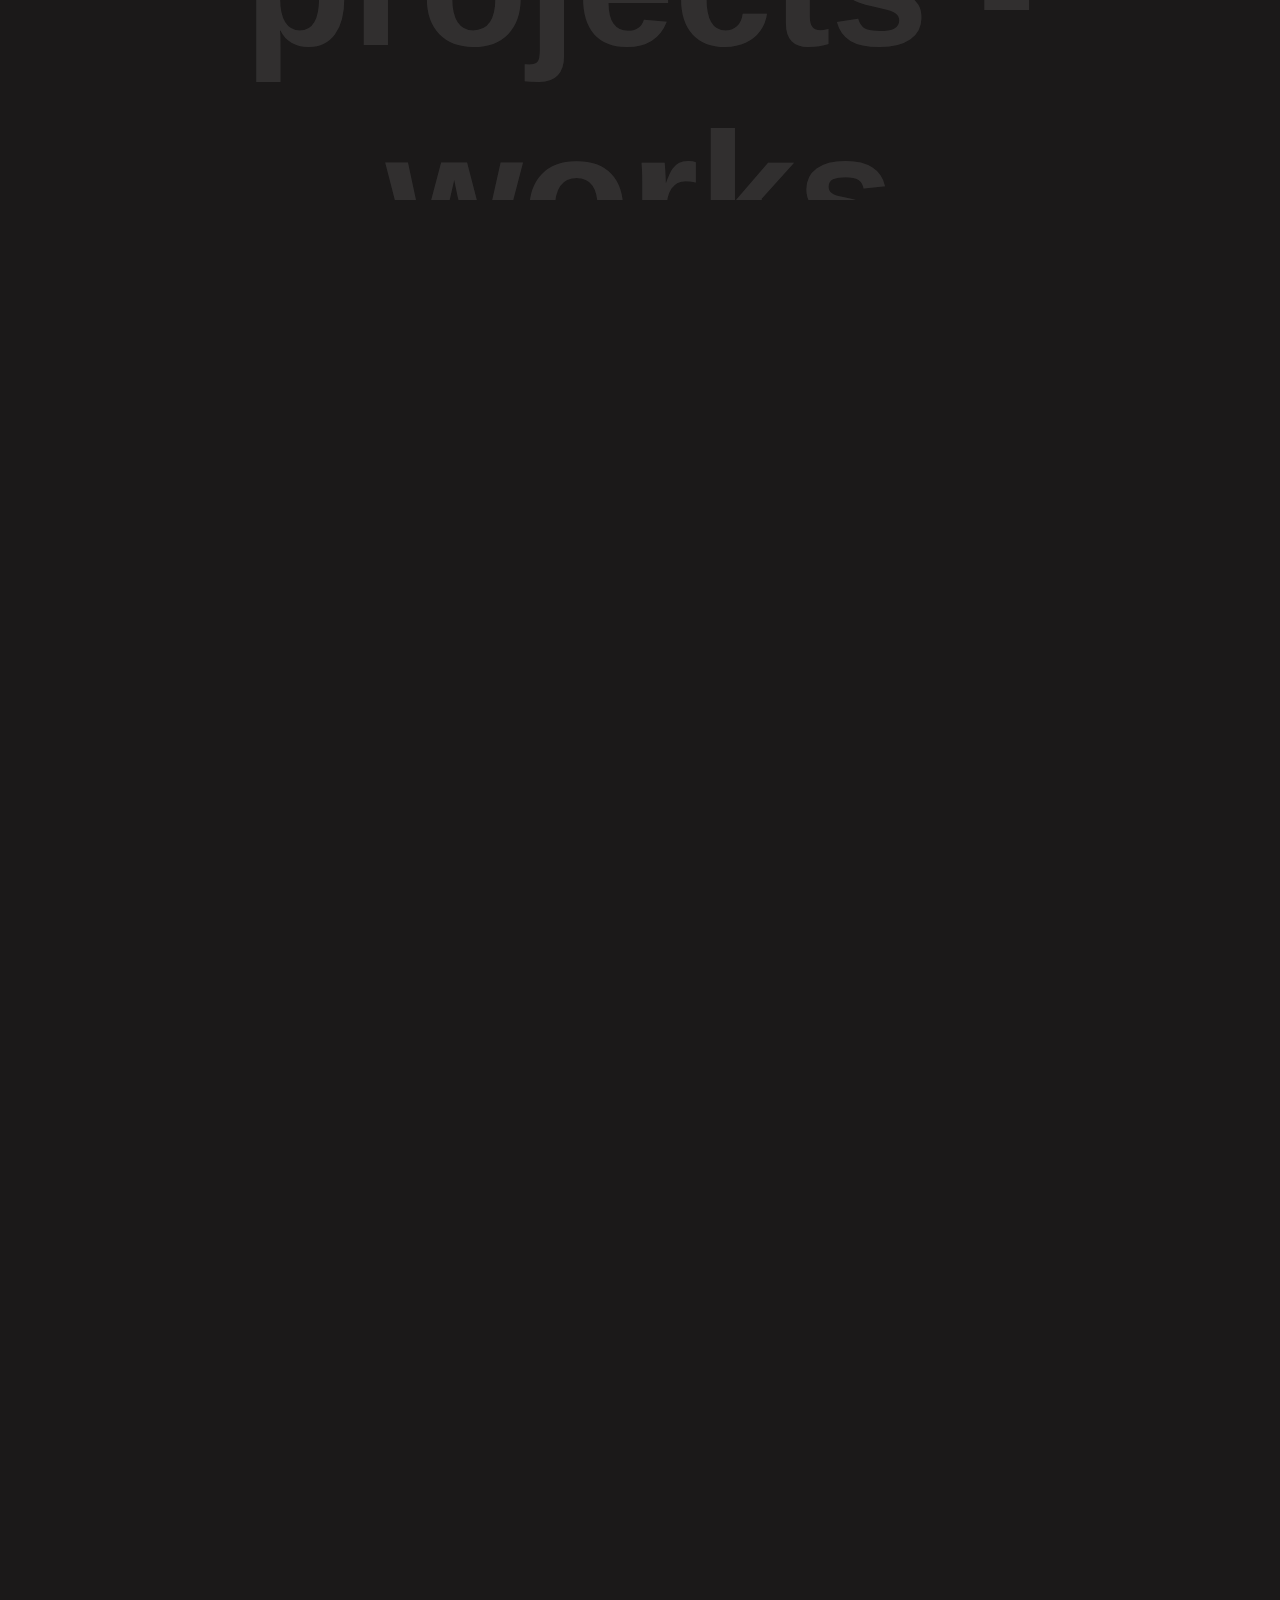
==== commit 09c6009e: "Update index.html" ====
--- a/index.html
+++ b/index.html
@@ -21,15 +21,15 @@
   <meta name="twitter:card" content="summary">
   <meta name="twitter:title" content="Page Title">
   <meta name="twitter:description" content="Description of the page">
-  <meta name="twitter:image" content="../img/bg-default.html">
+  <meta name="twitter:image" content="../bg-default.html">
 
   <!-- Facebook Meta -->
   <meta property="og:url" content="your website url here">
   <meta property="og:title" content="Page Title">
   <meta property="og:description" content="Description of the page">
   <meta property="og:type" content="website">
-  <meta property="og:image" content="../img/bg-default.html">
-  <meta property="og:image:secure_url" content="../img/bg-default.html">
+  <meta property="og:image" content="../bg-default.html">
+  <meta property="og:image:secure_url" content="../bg-default.html">
   <meta property="og:image:type" content="image/jpg">
   <meta property="og:image:width" content="1200">
   <meta property="og:image:height" content="630">
@@ -177,7 +177,7 @@
   <div class="cover-page">
     <!-- Cover Background -->
     <div class="cover-bg">
-      <img class="fit" src="img/bg-person.jpg" alt="cover">
+      <img class="fit" src="bg-person.jpg" alt="cover">
     </div>
 
     <!-- Gradient mask -->
@@ -273,7 +273,7 @@
                                             <!-- card -->
                                             <a class="item item-image-b col-12 col-lg-9" href="https://svlconstructions.com/" data-anim-visible="fade">
                                                 <div class="item-img rounded-md">
-                                                    <img class="fit" src="img/portfolio/img-15.png" alt="team member" />
+                                                    <img class="fit" src="portfolio/img-15.png" alt="team member" />
                                                 </div>
                                                 <div class="item-body">
                                                     <div class="desc">
@@ -288,7 +288,7 @@
                                             <!-- card -->
                                             <a class="item item-image-b" href="https://576megapixelss.com/" data-anim-visible="fade">
                                                 <div class="item-img rounded-md">
-                                                    <img class="fit" src="img/portfolio/img-6.png" alt="team member" />
+                                                    <img class="fit" src="portfolio/img-6.png" alt="team member" />
                                                 </div>
                                                 <div class="item-body">
                                                     <div class="desc">
@@ -308,7 +308,7 @@
                                             <!-- card -->
                                             <a class="item item-image-b" href="https://chennaicontainers.com/" data-anim-visible="fade">
                                                 <div class="item-img rounded-md">
-                                                    <img class="fit" src="img/portfolio/img-63.png" alt="team member" />
+                                                    <img class="fit" src="portfolio/img-63.png" alt="team member" />
                                                 </div>
                                                 <div class="item-body">
                                                     <div class="desc">
@@ -323,7 +323,7 @@
                                             <!-- card -->
                                             <a class="item item-image-b col-12 col-lg-9 text-right" href="https://choicesiki.com/" data-anim-visible="fade">
                                                 <div class="item-img rounded-md">
-                                                    <img class="fit" src="img/portfolio/img-4.png" alt="team member" />
+                                                    <img class="fit" src="portfolio/img-4.png" alt="team member" />
                                                 </div>
                                                 <div class="item-body">
                                                     <div class="desc">
@@ -378,7 +378,7 @@
                                             <!-- card -->
                                             <a class="item item-image-b col-12 col-lg-9 text-right" href="https://oldpattusareebuyer.in/" data-anim-visible="fade">
                                                 <div class="item-img rounded-md">
-                                                    <img class="fit" src="img/portfolio/img-5.png" alt="team member" />
+                                                    <img class="fit" src="portfolio/img-5.png" alt="team member" />
                                                 </div>
                                                 <div class="item-body">
                                                     <div class="desc">
@@ -393,7 +393,7 @@
                                             <!-- card -->
                                             <a class="item item-image-b col-12 col-lg-9 text-right" href="https://sbioaet.org/" data-anim-visible="fade">
                                                 <div class="item-img rounded-md">
-                                                    <img class="fit" src="img/portfolio/img-39.png" alt="team member" />
+                                                    <img class="fit" src="portfolio/img-39.png" alt="team member" />
                                                 </div>
                                                 <div class="item-body">
                                                     <div class="desc">
@@ -413,7 +413,7 @@
                                             <!-- card -->
                                             <a class="item item-image-b col-12 col-lg-9 text-right" href="https://www.sboamchennai.com/" data-anim-visible="fade">
                                                 <div class="item-img rounded-md">
-                                                    <img class="fit" src="img/portfolio/img-65.png" alt="team member" />
+                                                    <img class="fit" src="portfolio/img-65.png" alt="team member" />
                                                 </div>
                                                 <div class="item-body">
                                                     <div class="desc">
@@ -428,7 +428,7 @@
                                             <!-- card -->
                                             <a class="item item-image-b col-12 col-lg-9 text-right" href="https://altroxworld.com/" data-anim-visible="fade">
                                                 <div class="item-img rounded-md">
-                                                    <img class="fit" src="img/portfolio/img-66.png" alt="team member" />
+                                                    <img class="fit" src="portfolio/img-66.png" alt="team member" />
                                                 </div>
                                                 <div class="item-body">
                                                     <div class="desc">
@@ -484,7 +484,7 @@
                                             <!-- card -->
                                             <a class="item item-image-b col-12 col-lg-9" href="item.html#or_an_url" data-anim-visible="fade">
                                                 <div class="item-img rounded-md">
-                                                    <img class="fit" src="img/post/img-4.png" alt="team member" />
+                                                    <img class="fit" src="post/img-4.png" alt="team member" />
                                                 </div>
                                                 <div class="item-body">
                                                     <div class="desc">
@@ -498,7 +498,7 @@
                                             <!-- card -->
                                             <a class="item item-image-b" href="item.html#or_an_url" data-anim-visible="fade">
                                                 <div class="item-img rounded-md bg-white">
-                                                    <img class="fit" src="img/g-logo/le-chalet.png" alt="team member" />
+                                                    <img class="fit" src="g-logo/le-chalet.png" alt="team member" />
                                                 </div>
                                                 <div class="item-body">
                                                     <div class="desc">
@@ -517,7 +517,7 @@
                                             <!-- card -->
                                             <a class="item item-image-b" href="item.html#or_an_url" data-anim-visible="fade">
                                                 <div class="item-img rounded-md">
-                                                    <img class="fit" src="img/banner-img/img-5.png" alt="team member" />
+                                                    <img class="fit" src="banner-img-5.png" alt="team member" />
                                                 </div>
                                                 <div class="item-body">
                                                     <div class="desc">
@@ -531,7 +531,7 @@
                                             <!-- card -->
                                             <a class="item item-image-b col-12 col-lg-9 text-right" href="item.html#or_an_url" data-anim-visible="fade">
                                                 <div class="item-img rounded-md">
-                                                    <img class="fit" src="img/post/img-2.png" alt="team member" />
+                                                    <img class="fit" src="post/img-2.png" alt="team member" />
                                                 </div>
                                                 <div class="item-body">
                                                     <div class="desc">
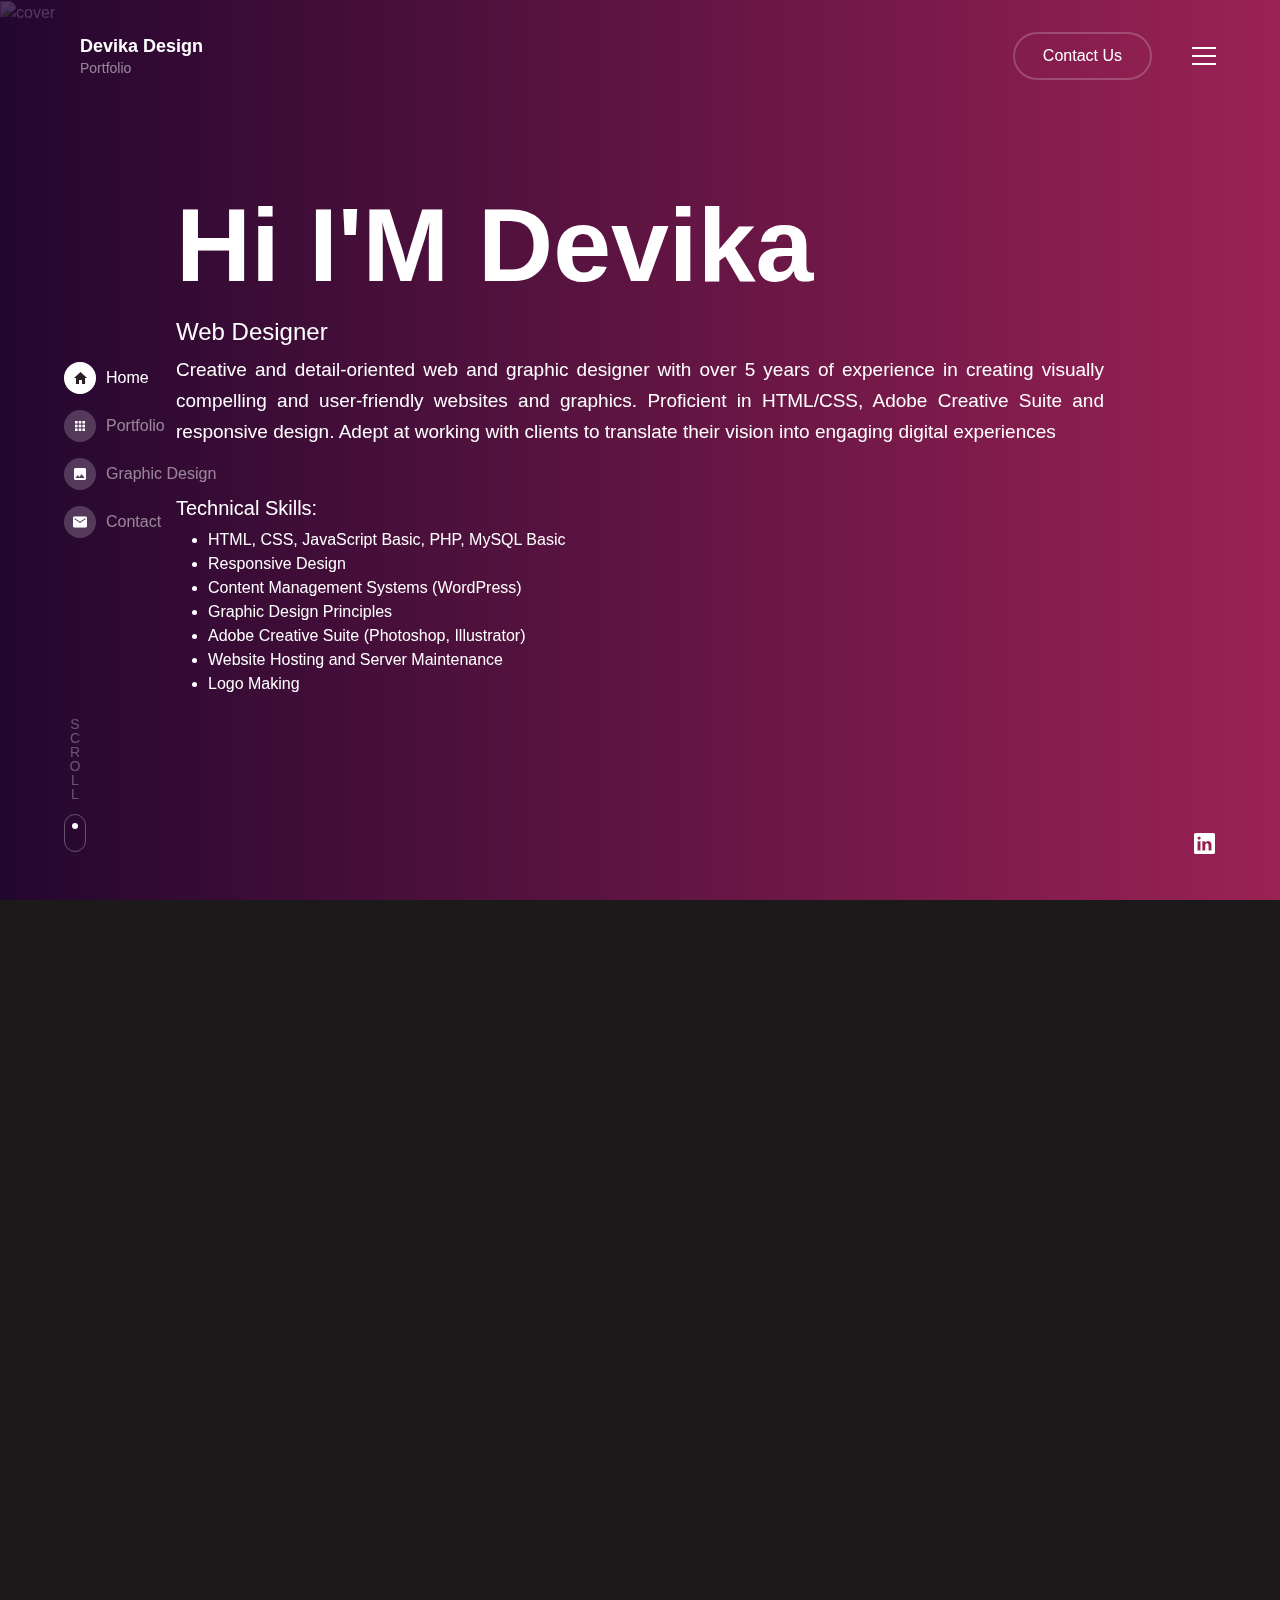
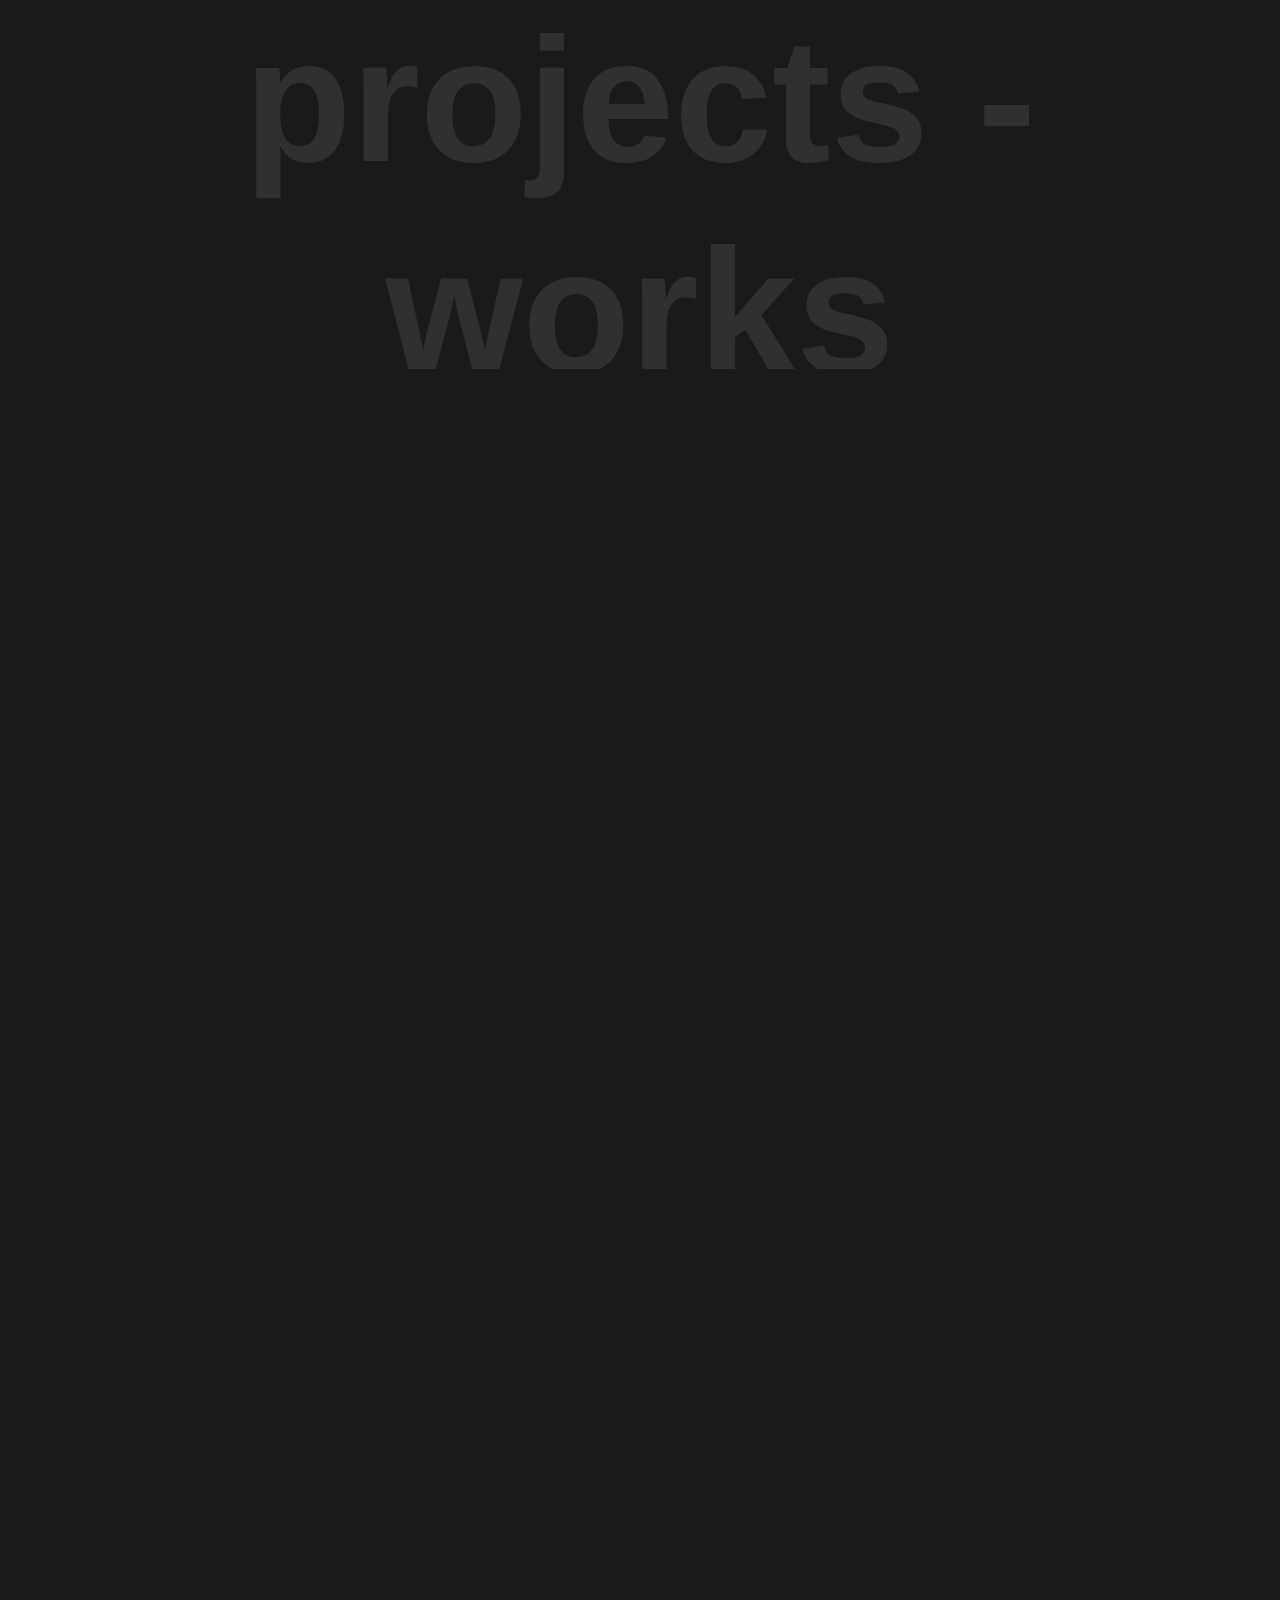
==== commit befa668a: "Update index.html" ====
--- a/index.html
+++ b/index.html
@@ -273,7 +273,7 @@
                                             <!-- card -->
                                             <a class="item item-image-b col-12 col-lg-9" href="https://svlconstructions.com/" data-anim-visible="fade">
                                                 <div class="item-img rounded-md">
-                                                    <img class="fit" src="portfolio/img-15.png" alt="team member" />
+                                                    <img class="fit" src="../portfo/img-15.png" alt="team member" />
                                                 </div>
                                                 <div class="item-body">
                                                     <div class="desc">
@@ -288,7 +288,7 @@
                                             <!-- card -->
                                             <a class="item item-image-b" href="https://576megapixelss.com/" data-anim-visible="fade">
                                                 <div class="item-img rounded-md">
-                                                    <img class="fit" src="portfolio/img-6.png" alt="team member" />
+                                                    <img class="fit" src="../portfo/img-6.png" alt="team member" />
                                                 </div>
                                                 <div class="item-body">
                                                     <div class="desc">
@@ -308,7 +308,7 @@
                                             <!-- card -->
                                             <a class="item item-image-b" href="https://chennaicontainers.com/" data-anim-visible="fade">
                                                 <div class="item-img rounded-md">
-                                                    <img class="fit" src="portfolio/img-63.png" alt="team member" />
+                                                    <img class="fit" src="../portfo/img-63.png" alt="team member" />
                                                 </div>
                                                 <div class="item-body">
                                                     <div class="desc">
@@ -323,7 +323,7 @@
                                             <!-- card -->
                                             <a class="item item-image-b col-12 col-lg-9 text-right" href="https://choicesiki.com/" data-anim-visible="fade">
                                                 <div class="item-img rounded-md">
-                                                    <img class="fit" src="portfolio/img-4.png" alt="team member" />
+                                                    <img class="fit" src="../portfo/img-4.png" alt="team member" />
                                                 </div>
                                                 <div class="item-body">
                                                     <div class="desc">
@@ -378,7 +378,7 @@
                                             <!-- card -->
                                             <a class="item item-image-b col-12 col-lg-9 text-right" href="https://oldpattusareebuyer.in/" data-anim-visible="fade">
                                                 <div class="item-img rounded-md">
-                                                    <img class="fit" src="portfolio/img-5.png" alt="team member" />
+                                                    <img class="fit" src="../portfo/img-5.png" alt="team member" />
                                                 </div>
                                                 <div class="item-body">
                                                     <div class="desc">
@@ -393,7 +393,7 @@
                                             <!-- card -->
                                             <a class="item item-image-b col-12 col-lg-9 text-right" href="https://sbioaet.org/" data-anim-visible="fade">
                                                 <div class="item-img rounded-md">
-                                                    <img class="fit" src="portfolio/img-39.png" alt="team member" />
+                                                    <img class="fit" src="../portfo/img-39.png" alt="team member" />
                                                 </div>
                                                 <div class="item-body">
                                                     <div class="desc">
@@ -413,7 +413,7 @@
                                             <!-- card -->
                                             <a class="item item-image-b col-12 col-lg-9 text-right" href="https://www.sboamchennai.com/" data-anim-visible="fade">
                                                 <div class="item-img rounded-md">
-                                                    <img class="fit" src="portfolio/img-65.png" alt="team member" />
+                                                    <img class="fit" src="../portfo/img-65.png" alt="team member" />
                                                 </div>
                                                 <div class="item-body">
                                                     <div class="desc">
@@ -428,7 +428,7 @@
                                             <!-- card -->
                                             <a class="item item-image-b col-12 col-lg-9 text-right" href="https://altroxworld.com/" data-anim-visible="fade">
                                                 <div class="item-img rounded-md">
-                                                    <img class="fit" src="portfolio/img-66.png" alt="team member" />
+                                                    <img class="fit" src="../portfo/img-66.png" alt="team member" />
                                                 </div>
                                                 <div class="item-body">
                                                     <div class="desc">
@@ -484,7 +484,7 @@
                                             <!-- card -->
                                             <a class="item item-image-b col-12 col-lg-9" href="item.html#or_an_url" data-anim-visible="fade">
                                                 <div class="item-img rounded-md">
-                                                    <img class="fit" src="post/img-4.png" alt="team member" />
+                                                    <img class="fit" src="../post/img-4.png" alt="team member" />
                                                 </div>
                                                 <div class="item-body">
                                                     <div class="desc">
@@ -498,7 +498,7 @@
                                             <!-- card -->
                                             <a class="item item-image-b" href="item.html#or_an_url" data-anim-visible="fade">
                                                 <div class="item-img rounded-md bg-white">
-                                                    <img class="fit" src="g-logo/le-chalet.png" alt="team member" />
+                                                    <img class="fit" src="../g-logo/le-chalet.png" alt="team member" />
                                                 </div>
                                                 <div class="item-body">
                                                     <div class="desc">
@@ -517,7 +517,7 @@
                                             <!-- card -->
                                             <a class="item item-image-b" href="item.html#or_an_url" data-anim-visible="fade">
                                                 <div class="item-img rounded-md">
-                                                    <img class="fit" src="banner-img-5.png" alt="team member" />
+                                                    <img class="fit" src="../banner-img/img-5.png" alt="team member" />
                                                 </div>
                                                 <div class="item-body">
                                                     <div class="desc">
@@ -531,7 +531,7 @@
                                             <!-- card -->
                                             <a class="item item-image-b col-12 col-lg-9 text-right" href="item.html#or_an_url" data-anim-visible="fade">
                                                 <div class="item-img rounded-md">
-                                                    <img class="fit" src="post/img-2.png" alt="team member" />
+                                                    <img class="fit" src="../post/img-2.png" alt="team member" />
                                                 </div>
                                                 <div class="item-body">
                                                     <div class="desc">
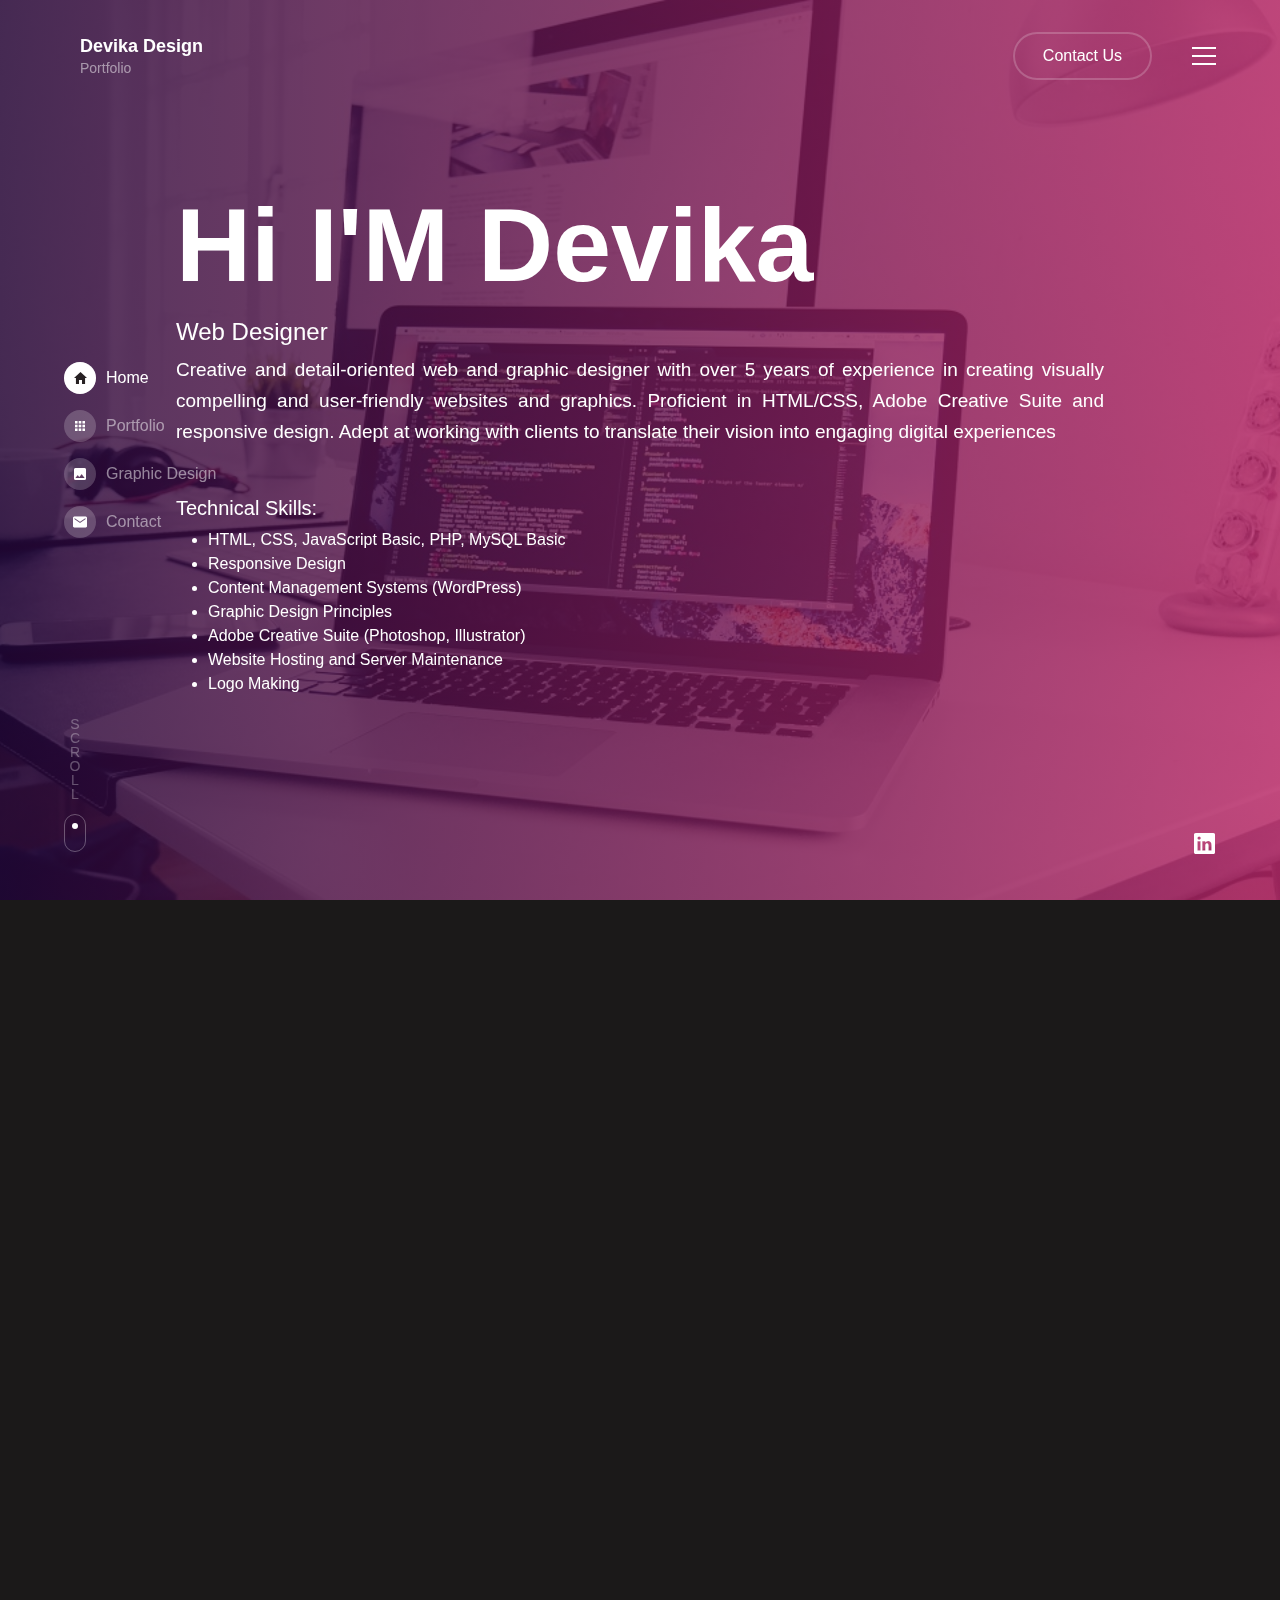
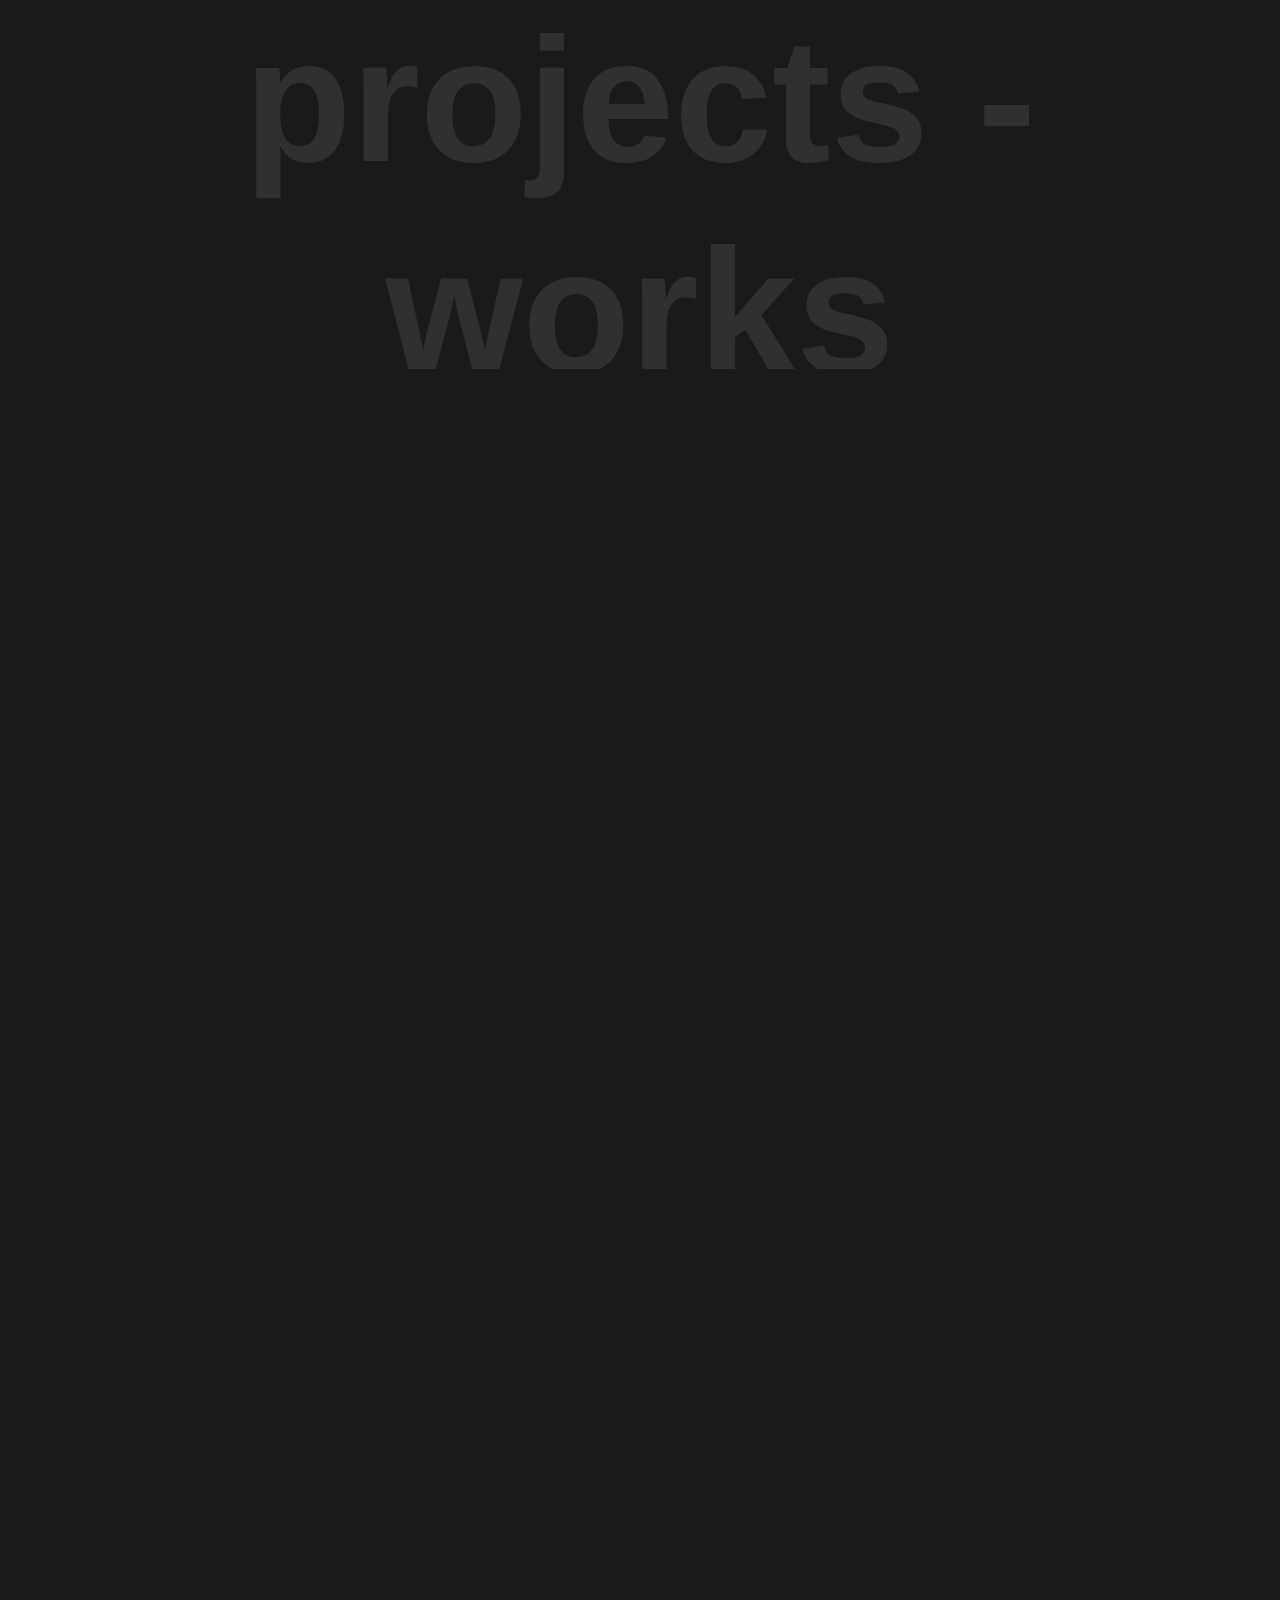
==== commit abb52f40: "Add files via upload" ====
--- a/index.html
+++ b/index.html
@@ -1,629 +1,629 @@
-<!DOCTYPE html>
-
-<html class="no-js" lang="en">
-    <head>
-        <meta http-equiv="content-type" content="text/html; charset=UTF-8">
-
-  <!-- Page Title Here -->
-  <title> Devika Design portfolio </title>
-
-  <!-- Meta -->
-  <!-- Page Description Here -->
-  <meta name="description"
-    content="A beautiful and creative portfolio template. It is mobile friend (responsive) and comes with smooth animations">
-
-  <!-- Disable screen scaling-->
-  <meta name="viewport" content="width=device-width, initial-scale=1, user-scalable=yes, shrink-to-fit=no">
-
-  <!-- Twitter Meta -->
-  <meta name="twitter:site" content="@miradontsoa">
-  <meta name="twitter:creator" content="@miradontsoa">
-  <meta name="twitter:card" content="summary">
-  <meta name="twitter:title" content="Page Title">
-  <meta name="twitter:description" content="Description of the page">
-  <meta name="twitter:image" content="../bg-default.html">
-
-  <!-- Facebook Meta -->
-  <meta property="og:url" content="your website url here">
-  <meta property="og:title" content="Page Title">
-  <meta property="og:description" content="Description of the page">
-  <meta property="og:type" content="website">
-  <meta property="og:image" content="../bg-default.html">
-  <meta property="og:image:secure_url" content="../bg-default.html">
-  <meta property="og:image:type" content="image/jpg">
-  <meta property="og:image:width" content="1200">
-  <meta property="og:image:height" content="630">
-
-  <!-- Place favicon.ico and apple-touch-icon(s) in the root directory -->
-  <!-- Web fonts and Web Icons -->
-  <link rel="stylesheet" href="fonts/ionicons/stylesheet.css">
-  <link rel="stylesheet" href="fonts/font-awesome.min.css">
-
-  <!-- Vendor CSS style -->
-  <link rel="stylesheet" href="css/page-loader.css">
-  <link rel="stylesheet" href="css/bootstrap.min.css">
-  <link rel="stylesheet" href="js/swiper/swiper-bundle.css">
-  <link rel="stylesheet" href="js/vegas/vegas.min.css">
-
-  <!-- Main CSS files -->
-  <link rel="stylesheet" href="css/main.css">
-
-  <!-- add alt layout here -->
-  <link rel="stylesheet" href="css/style-default.css">
-
-  <script src="js/vendor/modernizr-2.7.1.min.html"></script>
-    </head>
-
-    <body id="menu" class="body-page">
-     
-  
-  <header class="navbar-top navbar navbar-a navbar-expand-lg navbar-dark ">
-    <nav class="container-fluid px-0">
-
-      <!-- Logo -->
-      <a class="navbar-brand" href="index.php">
-         
-        <span class="text ms-3">
-          <span class="line strong"> Devika Design</span>
-          <span class="line sub">Portfolio</span>
-        </span>
-      </a>
-
-      <!-- Menu button -->
-      <button class="navbar-toggler order-lg-2" type="button" data-bs-toggle="collapse"
-        data-bs-target="#navbarMenuCollapse" aria-controls="navbarMenuCollapse" aria-expanded="false"
-        aria-label="Toggle navigation">
-        <span class="icon icon-menu icon-menu-a">
-          <span class="bars">
-            <span class="bar1"></span>
-            <span class="bar2"></span>
-            <span class="bar3"></span>
-          </span>
-        </span>
-      </button>
-
-      <!-- Navigation menu -->
-      <div class="collapse navbar-collapse order-lg-1" id="navbarMenuCollapse">
-        <div class="navbar-menu-wrapper">
-          <div class="nav-body">
-            <!-- Menu links at top -->
-             
-            <!-- Fullscreen menu on large devices -->
-            <div class="nav-fullscreen-lg">
-              <ul class="navbar-nav nav">
-                <li class="nav-item">
-                  <a class="nav-link" href="#home">Home</a>
-                </li>
-                <li class="nav-item">
-                  <a class="nav-link" href="#portfolio"> Portfolio</a>
-                </li>
-                <li class="nav-item">
-                  <a class="nav-link" href="#graphic">Graphic Design</a>
-                </li>
-                <li class="nav-item">
-                  <a class="nav-link" href="#contact"> Contact</a>
-                </li>
-              </ul>
-            </div>
-
-            <!-- Call to action buttons -->
-            <ul class="navbar-nav nav-cta">
-              <li class="nav-item">
-                <a class="btn btn-outline btn-white rounded-pill" href="mailto:mldevika.upt@gmail.com">
-                  <span class="text"> Contact Us</span>
-                </a>
-              </li>
-            </ul>
-          </div>
-
-          <!-- Nav footer of small devices -->
-          <div class="nav-footer-md">
-            <nav class="nav-social nav-social-a">
-              <ul>
-                <li class="nav-item">
-                  <a class="nav-link btn" href="#">
-                    <span class="icon">
-                      <i class="ion ion-logo-linkedin"></i>
-                    </span>
-                  </a>
-                </li>
-               
-            </nav>
-          </div>
-        </div>
-      </div>
-    </nav>
-  </header>
-  <!-- End of navigation bar .navbar-top -->
-  <!-- Begin of sidebar .nav-sidebar -->
-  <nav class="nav-sidebar d-none d-xl-block">
-    <ul class="nav-wrapper">
-      <li class="nav-item active" data-section-anchor="home">
-        <a href="#home" class="nav-link">
-          <span class="icon">
-            <i class="ion ion-md-home"></i>
-          </span>
-          <span class="text">Home</span>
-        </a>
-      </li>
-      <li class="nav-item" data-section-anchor="services">
-        <a href="#portfolio" class="nav-link">
-          <span class="icon">
-            <i class="ion ion-md-apps"></i>
-          </span>
-          <span class="text">Portfolio</span>
-        </a>
-      </li>
-      <li class="nav-item" data-section-anchor="works">
-        <a href="#graphic" class="nav-link">
-          <span class="icon">
-            <i class="ion ion-md-image"></i>
-          </span>
-          <span class="text">Graphic Design</span>
-        </a>
-      </li>
-      <li class="nav-item" data-section-anchor="contact">
-        <a href="#contact" class="nav-link">
-          <span class="icon">
-            <i class="ion ion-md-mail"></i>
-          </span>
-          <span class="text">Contact</span>
-        </a>
-      </li>
-    </ul>
-  </nav>
-  <!-- End of sidebar .nav-sidebar -->
-  <!-- BEGIN OF page cover -->
-  <div class="cover-page">
-    <!-- Cover Background -->
-    <div class="cover-bg">
-      <img class="fit" src="bg-person.jpg" alt="cover">
-    </div>
-
-    <!-- Gradient mask -->
-    <div class="cover-bg bg-gradient-primary opacity-8"></div>
-  </div>
-  <!--END OF page cover -->
-
-        <!-- BEGIN OF page main content -->
-        <main class="page-main sections-scroll scroll-anim" id="mainpage">
-            <!-- Begin of hero section -->
-            <section id="home" class="section hero-a fullscreen-h">
-                <!-- Begin of section body -->
-                <div class="section-body">
-                    <!-- content -->
-                    <div class="hero-content section-content container content-width anim">
-                        <div class="row">
-                            <div class="content-col col-12 col-md-12 col-lg-12 text-left">
-                                <!-- title and description -->
-                                <div class="title-desc">
-                                    <h1 class="display-title hero-title anim-1" data-anim-visible="fade">Hi I'M Devika</h1>
-                                    <h4 class=" anim-1" data-anim-visible="fade">Web Designer</h4>
-                                    <p class="anim-2 hero-desc" data-anim-visible="fade" data-anim-start="0.2">Creative and detail-oriented web and graphic designer with over 5 years of experience in creating visually compelling and user-friendly websites and graphics. Proficient in  HTML/CSS, Adobe Creative Suite and responsive design. Adept at working with clients to translate their vision into engaging digital experiences</p>
-
-                                    <h5 class="mt-5 anim-2" data-anim-visible="fade" data-anim-start="0.2">Technical Skills:</h5>
-                                          <ul class="anim-2" data-anim-visible="fade" data-anim-start="0.2">
-                                          
-                                          <li>HTML, CSS, JavaScript Basic, PHP, MySQL Basic</li>
-                                          <li>Responsive Design</li>
-                                          <li>Content Management Systems (WordPress)</li>
-                                          <li>Graphic Design Principles</li>
-                                          <li>Adobe Creative Suite (Photoshop, Illustrator)</li>
-                                          <li>Website Hosting and Server Maintenance</li>
-                                          <li>Logo Making</li>
-                                          </ul>
-
-                                </div>
-
-                                
-                            </div>
-                        </div>
-                    </div>
-                </div>
-                <!-- End of section body -->
-
-                <!-- Arrows scroll down/up -->
-                <footer class="hero-footer">
-                    <div class="section-footer-right section-footer-md-left footer-scrolldown">
-                        <a class="btn-scrolldown-a" href="#about">
-                            <span class="text-before-vertical">
-                                <span class="char">S</span>
-                                <span class="char">C</span>
-                                <span class="char">R</span>
-                                <span class="char">O</span>
-                                <span class="char">L</span>
-                                <span class="char">L</span>
-                            </span>
-                            <span class="icon icon-scrolldown"></span>
-                        </a>
-                    </div>
-                </footer>
-            </section>
-            <!-- End of hero section -->
-
-             <section id="portfolio" class="section section-a fullscreen-h-lg">
-                <div class="section-title title-anim sticky-title-off">
-                    <h2 class="text rellax" data-rellax-speed="5" data-rellax-percentage="0.5">projects - works</h2>
-                </div>
-                <!-- Begin of section body -->
-                <div class="section-body">
-                    <!-- content -->
-                    <div class="section-content container content-width anim">
-                        <div class="row mb-4">
-                            <div class="col-12 col-lg-8 text-left">
-                                <!-- title and description -->
-                                <div class="title-desc" data-anim-visible="fade">
-                                    <h2 class="display-3 anim-1 mb-4"> Portfolio</h2>
-                                    <p class="anim-2">We did so many projects since the beginning of our path. Here are some of the remarkable ones.</p>
-                                </div>
-                            </div>
-                            <div class="col-lg-4 text-right" data-anim-visible="fade">
-                                <a class="btn btn-outline btn-white rounded-pill" href="portfolio.php">
-                                    <span class="text">All my works</span>
-                                </a>
-                            </div>
-                        </div>
-
-                        <!-- item-list -->
-                        <div class="part-wrapper">
-                            <div class="item-list row row-cols-1 row-cols-md-2 g-5 anim-list">
-                                <div class="col">
-                                    <div class="row row-cols-1 g-5">
-                                        <div class="col">
-                                            <!-- card -->
-                                            <a class="item item-image-b col-12 col-lg-9" href="https://svlconstructions.com/" data-anim-visible="fade">
-                                                <div class="item-img rounded-md">
-                                                    <img class="fit" src="../portfo/img-15.png" alt="team member" />
-                                                </div>
-                                                <div class="item-body">
-                                                    <div class="desc">
-                                                        <h4>SVL Constructions</h4>
-                                                        <p>Civil Constructions</p>
-                                                    </div>
-                                                </div>
-                                            </a>
-                                            <!-- end of card -->
-                                        </div>
-                                        <div class="col">
-                                            <!-- card -->
-                                            <a class="item item-image-b" href="https://576megapixelss.com/" data-anim-visible="fade">
-                                                <div class="item-img rounded-md">
-                                                    <img class="fit" src="../portfo/img-6.png" alt="team member" />
-                                                </div>
-                                                <div class="item-body">
-                                                    <div class="desc">
-                                                        <h4>576 Megapixelss</h4>
-                                                        <p>Art, Photography</p>
-                                                    </div>
-                                                </div>
-                                            </a>
-                                            <!-- end of card -->
-                                        </div>
-                                    </div>
-                                </div>
-
-                                <div class="col">
-                                    <div class="row row-cols-1 g-5">
-                                        <div class="col">
-                                            <!-- card -->
-                                            <a class="item item-image-b" href="https://chennaicontainers.com/" data-anim-visible="fade">
-                                                <div class="item-img rounded-md">
-                                                    <img class="fit" src="../portfo/img-63.png" alt="team member" />
-                                                </div>
-                                                <div class="item-body">
-                                                    <div class="desc">
-                                                        <h4> Chennai Containers</h4>
-                                                        <p>Containers</p>
-                                                    </div>
-                                                </div>
-                                            </a>
-                                            <!-- end of card -->
-                                        </div>
-                                        <div class="col d-flex justify-content-end">
-                                            <!-- card -->
-                                            <a class="item item-image-b col-12 col-lg-9 text-right" href="https://choicesiki.com/" data-anim-visible="fade">
-                                                <div class="item-img rounded-md">
-                                                    <img class="fit" src="../portfo/img-4.png" alt="team member" />
-                                                </div>
-                                                <div class="item-body">
-                                                    <div class="desc">
-                                                        <h4>Choice Siki</h4>
-                                                        <p> Cleaning and Maid Service </p>
-                                                    </div>
-                                                </div>
-                                            </a>
-                                            <!-- end of card -->
-                                        </div>
-                                    </div>
-                                </div>
-                            </div>
-                        </div>
-                        <!-- end of item-list -->
-                    </div>
-                </div>
-                <!-- End of section body -->
-            </section>
-
-             <!-- Begin of works section -->
-            <section class="section section-a fullscreen-h-lg">
-                <div class="section-title title-anim sticky-title-off">
-                    <h2 class="text rellax" data-rellax-speed="5" data-rellax-percentage="0.5">projects - works</h2>
-                </div>
-                <!-- Begin of section body -->
-                <div class="section-body">
-                    <!-- content -->
-                    <div class="section-content container content-width anim">
-                        <div class="row mb-4">
-                            <div class="col-12 col-lg-8 text-left">
-                                <!-- title and description -->
-                                <div class="title-desc" data-anim-visible="fade">
-                                    <h2 class="display-3 anim-1 mb-4"> Wordpress Website </h2>
-                            
-                                </div>
-                            </div>
-                            <div class="col-lg-4 text-right" data-anim-visible="fade">
-                                <a class="btn btn-outline btn-white rounded-pill" href="portfolio.php">
-                                    <span class="text">All my works</span>
-                                </a>
-                            </div>
-                        </div>
-
-                        <!-- item-list -->
-                        <div class="part-wrapper">
-                            <div class="item-list row row-cols-1 row-cols-md-2 g-5 anim-list">
-                                
-                                <div class="col">
-                                    <div class="row row-cols-1 g-5">
-                                        <div class="col d-flex justify-content-end">
-                                            <!-- card -->
-                                            <a class="item item-image-b col-12 col-lg-9 text-right" href="https://oldpattusareebuyer.in/" data-anim-visible="fade">
-                                                <div class="item-img rounded-md">
-                                                    <img class="fit" src="../portfo/img-5.png" alt="team member" />
-                                                </div>
-                                                <div class="item-body">
-                                                    <div class="desc">
-                                                        <h4>Mukesh Pattu Centre </h4>
-                                                        <p> Old Pattu Saree</p>
-                                                    </div>
-                                                </div>
-                                            </a>
-                                            <!-- end of card -->
-                                        </div>
-                                        <div class="col d-flex justify-content-end">
-                                            <!-- card -->
-                                            <a class="item item-image-b col-12 col-lg-9 text-right" href="https://sbioaet.org/" data-anim-visible="fade">
-                                                <div class="item-img rounded-md">
-                                                    <img class="fit" src="../portfo/img-39.png" alt="team member" />
-                                                </div>
-                                                <div class="item-body">
-                                                    <div class="desc">
-                                                        <h4>SBIOA Educational Trust - wordpress </h4>
-                                                        <p> Educational Trust</p>
-                                                    </div>
-                                                </div>
-                                            </a>
-                                            <!-- end of card -->
-                                        </div>
-                                    </div>
-                                </div>
-
-                                 <div class="col">
-                                    <div class="row row-cols-1 g-5">
-                                        <div class="col d-flex justify-content-end">
-                                            <!-- card -->
-                                            <a class="item item-image-b col-12 col-lg-9 text-right" href="https://www.sboamchennai.com/" data-anim-visible="fade">
-                                                <div class="item-img rounded-md">
-                                                    <img class="fit" src="../portfo/img-65.png" alt="team member" />
-                                                </div>
-                                                <div class="item-body">
-                                                    <div class="desc">
-                                                        <h4>SBOA MATRIC & HR SEC SCHOOL </h4>
-                                                        <p> School Website </p>
-                                                    </div>
-                                                </div>
-                                            </a>
-                                            <!-- end of card -->
-                                        </div>
-                                        <div class="col d-flex justify-content-end">
-                                            <!-- card -->
-                                            <a class="item item-image-b col-12 col-lg-9 text-right" href="https://altroxworld.com/" data-anim-visible="fade">
-                                                <div class="item-img rounded-md">
-                                                    <img class="fit" src="../portfo/img-66.png" alt="team member" />
-                                                </div>
-                                                <div class="item-body">
-                                                    <div class="desc">
-                                                        <h4>ALTROX SECURE WORLD</h4>
-                                                        <p> Security World</p>
-                                                    </div>
-                                                </div>
-                                            </a>
-                                            <!-- end of card -->
-                                        </div>
-                                    </div>
-                                </div>
-
-
-                            </div>
-                        </div>
-                        <!-- end of item-list -->
-                    </div>
-                </div>
-                <!-- End of section body -->
-            </section>
-
-            <!-- Begin of works section -->
-            <section id="graphic" class="section section-a fullscreen-h-lg">
-                <div class="section-title title-anim sticky-title-off">
-                    <h2 class="text rellax" data-rellax-speed="5" data-rellax-percentage="0.5">projects - works</h2>
-                </div>
-                <!-- Begin of section body -->
-                <div class="section-body">
-                    <!-- content -->
-                    <div class="section-content container content-width anim">
-                        <div class="row mb-4">
-                            <div class="col-12 col-lg-8 text-left">
-                                <!-- title and description -->
-                                <div class="title-desc" data-anim-visible="fade">
-                                    <h2 class="display-3 anim-1 mb-4"> Graphic Design </h2>
-                        
-                                </div>
-                            </div>
-                            <div class="col-lg-4 text-right" data-anim-visible="fade">
-                                <a class="btn btn-outline btn-white rounded-pill" href="graphic-design.php">
-                                    <span class="text">All my works</span>
-                                </a>
-                            </div>
-                        </div>
-
-                        <!-- item-list -->
-                        <div class="part-wrapper">
-                            <div class="item-list row row-cols-1 row-cols-md-2 g-5 anim-list">
-                                <div class="col">
-                                    <div class="row row-cols-1 g-5">
-                                        <div class="col">
-                                            <!-- card -->
-                                            <a class="item item-image-b col-12 col-lg-9" href="item.html#or_an_url" data-anim-visible="fade">
-                                                <div class="item-img rounded-md">
-                                                    <img class="fit" src="../post/img-4.png" alt="team member" />
-                                                </div>
-                                                <div class="item-body">
-                                                    <div class="desc">
-                                                        <h4> Poster </h4>
-                                                        </div>
-                                                </div>
-                                            </a>
-                                            <!-- end of card -->
-                                        </div>
-                                        <div class="col">
-                                            <!-- card -->
-                                            <a class="item item-image-b" href="item.html#or_an_url" data-anim-visible="fade">
-                                                <div class="item-img rounded-md bg-white">
-                                                    <img class="fit" src="../g-logo/le-chalet.png" alt="team member" />
-                                                </div>
-                                                <div class="item-body">
-                                                    <div class="desc">
-                                                        <h4> Logo </h4>
-                                                    </div>
-                                                </div>
-                                            </a>
-                                            <!-- end of card -->
-                                        </div>
-                                    </div>
-                                </div>
-
-                                <div class="col">
-                                    <div class="row row-cols-1 g-5">
-                                        <div class="col">
-                                            <!-- card -->
-                                            <a class="item item-image-b" href="item.html#or_an_url" data-anim-visible="fade">
-                                                <div class="item-img rounded-md">
-                                                    <img class="fit" src="../banner-img/img-5.png" alt="team member" />
-                                                </div>
-                                                <div class="item-body">
-                                                    <div class="desc">
-                                                        <h4> Coffee Makers </h4>
-                                                     </div>
-                                                </div>
-                                            </a>
-                                            <!-- end of card -->
-                                        </div>
-                                        <div class="col d-flex justify-content-end">
-                                            <!-- card -->
-                                            <a class="item item-image-b col-12 col-lg-9 text-right" href="item.html#or_an_url" data-anim-visible="fade">
-                                                <div class="item-img rounded-md">
-                                                    <img class="fit" src="../post/img-2.png" alt="team member" />
-                                                </div>
-                                                <div class="item-body">
-                                                    <div class="desc">
-                                                        <h4> Photograhpy </h4>
-                                                    </div>
-                                                </div>
-                                            </a>
-                                            <!-- end of card -->
-                                        </div>
-                                    </div>
-                                </div>
-                            </div>
-                        </div>
-                        <!-- end of item-list -->
-                    </div>
-                </div>
-                <!-- End of section body -->
-            </section>
-            <!-- End of works section -->
-
-        
-
-            <!-- Begin of home contact -->
-            <section id="contact" class="section section-a fullscreen-h-lg">
-                <div class="section-title title-anim">
-                    <div data-anim-visible="zoom-in">
-                        <h2 class="text">get in touch</h2>
-                    </div>
-                </div>
-                <!-- Begin of section body -->
-                <div class="section-body section-contact" itemscope itemtype="">
-                    <!-- content -->
-                    <div class="section-content container content-width anim">
-                        <div class="row justify-content-between">
-                            <div class="col-12 col-lg-6 text-left">
-                                <!-- title and description -->
-                                <div class="title-desc">
-                                    <h2 class="display-3 anim-1 mb-4" data-anim-visible="fade">Contact</h2>
-                                    <div class="d-flex align-items-center anim-2" data-anim-visible="fade">
-                                        <a class="email email-main btn-inline" href="mailto:mldevika.upt@gmail.com" itemprop="email">mldevika.upt@gmail.com</a>
-                                    </div>
-                                </div>
-                            </div>
-                        </div>
-                    </div>
-                </div>
-                <!-- End of section body -->
-            </section>
-            <!-- End of contact section -->
-        </main>
-        <!-- END OF page main content -->
-
-       <!-- BEGIN OF page footer -->
-  <footer id="site-footer" class="footer-page ">
-    <!-- Right content -->
-    <div class="footer-right">
-      <nav class="nav-social nav-social-a">
-        <ul>
-          
-          <li class="nav-item">
-            <a class="nav-link btn" href="https://www.linkedin.com/in/devika-m-a73972170" target="_blank">
-              <span class="icon">
-                <i class="ion ion-logo-linkedin"></i>
-              </span>
-            </a>
-          </li>
-        </ul>
-      </nav>
-    </div>
-  </footer>
-  <!-- END OF site footer -->
-
-  <!-- scripts -->
-  <!-- All Javascript plugins goes here -->
-  <script src="js/bootstrap.min.js"></script>
-
-  <!-- All vendor scripts -->
-  <script src="js/swiper/swiper-bundle.min.js"></script>
-  <script src="js/rellax/rellax-custom.js"></script>
-  <script src="js/axios/axios.min.js"></script>
-
-  <!-- Custom made script -->
-  <script src="js/scroll-slider.js"></script>
-  <script src="js/section-scroll.js"></script>
-  <script src="js/scroll-anim.js"></script>
-
-  <!-- Javascript main files -->
-  <script src="js/main.js"></script>
-
-  <script src="js/init-form.js"></script>
-
-</body>
-
- 
-</html>
+<!DOCTYPE html>
+
+<html class="no-js" lang="en">
+    <head>
+        <meta http-equiv="content-type" content="text/html; charset=UTF-8">
+
+  <!-- Page Title Here -->
+  <title> Devika Design portfolio </title>
+
+  <!-- Meta -->
+  <!-- Page Description Here -->
+  <meta name="description"
+    content="A beautiful and creative portfolio template. It is mobile friend (responsive) and comes with smooth animations">
+
+  <!-- Disable screen scaling-->
+  <meta name="viewport" content="width=device-width, initial-scale=1, user-scalable=yes, shrink-to-fit=no">
+
+  <!-- Twitter Meta -->
+  <meta name="twitter:site" content="@miradontsoa">
+  <meta name="twitter:creator" content="@miradontsoa">
+  <meta name="twitter:card" content="summary">
+  <meta name="twitter:title" content="Page Title">
+  <meta name="twitter:description" content="Description of the page">
+  <meta name="twitter:image" content="bg-default.html">
+
+  <!-- Facebook Meta -->
+  <meta property="og:url" content="your website url here">
+  <meta property="og:title" content="Page Title">
+  <meta property="og:description" content="Description of the page">
+  <meta property="og:type" content="website">
+  <meta property="og:image" content="bg-default.html">
+  <meta property="og:image:secure_url" content="bg-default.html">
+  <meta property="og:image:type" content="image/jpg">
+  <meta property="og:image:width" content="1200">
+  <meta property="og:image:height" content="630">
+
+  <!-- Place favicon.ico and apple-touch-icon(s) in the root directory -->
+  <!-- Web fonts and Web Icons -->
+  <link rel="stylesheet" href="fonts/ionicons/stylesheet.css">
+  <link rel="stylesheet" href="fonts/font-awesome.min.css">
+
+  <!-- Vendor CSS style -->
+  <link rel="stylesheet" href="css/page-loader.css">
+  <link rel="stylesheet" href="css/bootstrap.min.css">
+  <link rel="stylesheet" href="js/swiper/swiper-bundle.css">
+  <link rel="stylesheet" href="js/vegas/vegas.min.css">
+
+  <!-- Main CSS files -->
+  <link rel="stylesheet" href="css/main.css">
+
+  <!-- add alt layout here -->
+  <link rel="stylesheet" href="css/style-default.css">
+
+  <script src="js/vendor/modernizr-2.7.1.min.html"></script>
+    </head>
+
+    <body id="menu" class="body-page">
+     
+  
+  <header class="navbar-top navbar navbar-a navbar-expand-lg navbar-dark ">
+    <nav class="container-fluid px-0">
+
+      <!-- Logo -->
+      <a class="navbar-brand" href="index.php">
+         
+        <span class="text ms-3">
+          <span class="line strong"> Devika Design</span>
+          <span class="line sub">Portfolio</span>
+        </span>
+      </a>
+
+      <!-- Menu button -->
+      <button class="navbar-toggler order-lg-2" type="button" data-bs-toggle="collapse"
+        data-bs-target="#navbarMenuCollapse" aria-controls="navbarMenuCollapse" aria-expanded="false"
+        aria-label="Toggle navigation">
+        <span class="icon icon-menu icon-menu-a">
+          <span class="bars">
+            <span class="bar1"></span>
+            <span class="bar2"></span>
+            <span class="bar3"></span>
+          </span>
+        </span>
+      </button>
+
+      <!-- Navigation menu -->
+      <div class="collapse navbar-collapse order-lg-1" id="navbarMenuCollapse">
+        <div class="navbar-menu-wrapper">
+          <div class="nav-body">
+            <!-- Menu links at top -->
+             
+            <!-- Fullscreen menu on large devices -->
+            <div class="nav-fullscreen-lg">
+              <ul class="navbar-nav nav">
+                <li class="nav-item">
+                  <a class="nav-link" href="#home">Home</a>
+                </li>
+                <li class="nav-item">
+                  <a class="nav-link" href="#portfolio"> Portfolio</a>
+                </li>
+                <li class="nav-item">
+                  <a class="nav-link" href="#graphic">Graphic Design</a>
+                </li>
+                <li class="nav-item">
+                  <a class="nav-link" href="#contact"> Contact</a>
+                </li>
+              </ul>
+            </div>
+
+            <!-- Call to action buttons -->
+            <ul class="navbar-nav nav-cta">
+              <li class="nav-item">
+                <a class="btn btn-outline btn-white rounded-pill" href="mailto:mldevika.upt@gmail.com">
+                  <span class="text"> Contact Us</span>
+                </a>
+              </li>
+            </ul>
+          </div>
+
+          <!-- Nav footer of small devices -->
+          <div class="nav-footer-md">
+            <nav class="nav-social nav-social-a">
+              <ul>
+                <li class="nav-item">
+                  <a class="nav-link btn" href="#">
+                    <span class="icon">
+                      <i class="ion ion-logo-linkedin"></i>
+                    </span>
+                  </a>
+                </li>
+               
+            </nav>
+          </div>
+        </div>
+      </div>
+    </nav>
+  </header>
+  <!-- End of navigation bar .navbar-top -->
+  <!-- Begin of sidebar .nav-sidebar -->
+  <nav class="nav-sidebar d-none d-xl-block">
+    <ul class="nav-wrapper">
+      <li class="nav-item active" data-section-anchor="home">
+        <a href="#home" class="nav-link">
+          <span class="icon">
+            <i class="ion ion-md-home"></i>
+          </span>
+          <span class="text">Home</span>
+        </a>
+      </li>
+      <li class="nav-item" data-section-anchor="services">
+        <a href="#portfolio" class="nav-link">
+          <span class="icon">
+            <i class="ion ion-md-apps"></i>
+          </span>
+          <span class="text">Portfolio</span>
+        </a>
+      </li>
+      <li class="nav-item" data-section-anchor="works">
+        <a href="#graphic" class="nav-link">
+          <span class="icon">
+            <i class="ion ion-md-image"></i>
+          </span>
+          <span class="text">Graphic Design</span>
+        </a>
+      </li>
+      <li class="nav-item" data-section-anchor="contact">
+        <a href="#contact" class="nav-link">
+          <span class="icon">
+            <i class="ion ion-md-mail"></i>
+          </span>
+          <span class="text">Contact</span>
+        </a>
+      </li>
+    </ul>
+  </nav>
+  <!-- End of sidebar .nav-sidebar -->
+  <!-- BEGIN OF page cover -->
+  <div class="cover-page">
+    <!-- Cover Background -->
+    <div class="cover-bg">
+      <img class="fit" src="bg-person.jpg" alt="cover">
+    </div>
+
+    <!-- Gradient mask -->
+    <div class="cover-bg bg-gradient-primary opacity-8"></div>
+  </div>
+  <!--END OF page cover -->
+
+        <!-- BEGIN OF page main content -->
+        <main class="page-main sections-scroll scroll-anim" id="mainpage">
+            <!-- Begin of hero section -->
+            <section id="home" class="section hero-a fullscreen-h">
+                <!-- Begin of section body -->
+                <div class="section-body">
+                    <!-- content -->
+                    <div class="hero-content section-content container content-width anim">
+                        <div class="row">
+                            <div class="content-col col-12 col-md-12 col-lg-12 text-left">
+                                <!-- title and description -->
+                                <div class="title-desc">
+                                    <h1 class="display-title hero-title anim-1" data-anim-visible="fade">Hi I'M Devika</h1>
+                                    <h4 class=" anim-1" data-anim-visible="fade">Web Designer</h4>
+                                    <p class="anim-2 hero-desc" data-anim-visible="fade" data-anim-start="0.2">Creative and detail-oriented web and graphic designer with over 5 years of experience in creating visually compelling and user-friendly websites and graphics. Proficient in  HTML/CSS, Adobe Creative Suite and responsive design. Adept at working with clients to translate their vision into engaging digital experiences</p>
+
+                                    <h5 class="mt-5 anim-2" data-anim-visible="fade" data-anim-start="0.2">Technical Skills:</h5>
+                                          <ul class="anim-2" data-anim-visible="fade" data-anim-start="0.2">
+                                          
+                                          <li>HTML, CSS, JavaScript Basic, PHP, MySQL Basic</li>
+                                          <li>Responsive Design</li>
+                                          <li>Content Management Systems (WordPress)</li>
+                                          <li>Graphic Design Principles</li>
+                                          <li>Adobe Creative Suite (Photoshop, Illustrator)</li>
+                                          <li>Website Hosting and Server Maintenance</li>
+                                          <li>Logo Making</li>
+                                          </ul>
+
+                                </div>
+
+                                
+                            </div>
+                        </div>
+                    </div>
+                </div>
+                <!-- End of section body -->
+
+                <!-- Arrows scroll down/up -->
+                <footer class="hero-footer">
+                    <div class="section-footer-right section-footer-md-left footer-scrolldown">
+                        <a class="btn-scrolldown-a" href="#about">
+                            <span class="text-before-vertical">
+                                <span class="char">S</span>
+                                <span class="char">C</span>
+                                <span class="char">R</span>
+                                <span class="char">O</span>
+                                <span class="char">L</span>
+                                <span class="char">L</span>
+                            </span>
+                            <span class="icon icon-scrolldown"></span>
+                        </a>
+                    </div>
+                </footer>
+            </section>
+            <!-- End of hero section -->
+
+             <section id="portfolio" class="section section-a fullscreen-h-lg">
+                <div class="section-title title-anim sticky-title-off">
+                    <h2 class="text rellax" data-rellax-speed="5" data-rellax-percentage="0.5">projects - works</h2>
+                </div>
+                <!-- Begin of section body -->
+                <div class="section-body">
+                    <!-- content -->
+                    <div class="section-content container content-width anim">
+                        <div class="row mb-4">
+                            <div class="col-12 col-lg-8 text-left">
+                                <!-- title and description -->
+                                <div class="title-desc" data-anim-visible="fade">
+                                    <h2 class="display-3 anim-1 mb-4"> Portfolio</h2>
+                                    <p class="anim-2">We did so many projects since the beginning of our path. Here are some of the remarkable ones.</p>
+                                </div>
+                            </div>
+                            <div class="col-lg-4 text-right" data-anim-visible="fade">
+                                <a class="btn btn-outline btn-white rounded-pill" href="portfolio.html">
+                                    <span class="text">All my works</span>
+                                </a>
+                            </div>
+                        </div>
+
+                        <!-- item-list -->
+                        <div class="part-wrapper">
+                            <div class="item-list row row-cols-1 row-cols-md-2 g-5 anim-list">
+                                <div class="col">
+                                    <div class="row row-cols-1 g-5">
+                                        <div class="col">
+                                            <!-- card -->
+                                            <a class="item item-image-b col-12 col-lg-9" href="https://svlconstructions.com/" data-anim-visible="fade">
+                                                <div class="item-img rounded-md">
+                                                    <img class="fit" src="portfo/img-15.png" alt="team member" />
+                                                </div>
+                                                <div class="item-body">
+                                                    <div class="desc">
+                                                        <h4>SVL Constructions</h4>
+                                                        <p>Civil Constructions</p>
+                                                    </div>
+                                                </div>
+                                            </a>
+                                            <!-- end of card -->
+                                        </div>
+                                        <div class="col">
+                                            <!-- card -->
+                                            <a class="item item-image-b" href="https://576megapixelss.com/" data-anim-visible="fade">
+                                                <div class="item-img rounded-md">
+                                                    <img class="fit" src="portfo/img-6.png" alt="team member" />
+                                                </div>
+                                                <div class="item-body">
+                                                    <div class="desc">
+                                                        <h4>576 Megapixelss</h4>
+                                                        <p>Art, Photography</p>
+                                                    </div>
+                                                </div>
+                                            </a>
+                                            <!-- end of card -->
+                                        </div>
+                                    </div>
+                                </div>
+
+                                <div class="col">
+                                    <div class="row row-cols-1 g-5">
+                                        <div class="col">
+                                            <!-- card -->
+                                            <a class="item item-image-b" href="https://chennaicontainers.com/" data-anim-visible="fade">
+                                                <div class="item-img rounded-md">
+                                                    <img class="fit" src="portfo/img-63.png" alt="team member" />
+                                                </div>
+                                                <div class="item-body">
+                                                    <div class="desc">
+                                                        <h4> Chennai Containers</h4>
+                                                        <p>Containers</p>
+                                                    </div>
+                                                </div>
+                                            </a>
+                                            <!-- end of card -->
+                                        </div>
+                                        <div class="col d-flex justify-content-end">
+                                            <!-- card -->
+                                            <a class="item item-image-b col-12 col-lg-9 text-right" href="https://choicesiki.com/" data-anim-visible="fade">
+                                                <div class="item-img rounded-md">
+                                                    <img class="fit" src="portfo/img-4.png" alt="team member" />
+                                                </div>
+                                                <div class="item-body">
+                                                    <div class="desc">
+                                                        <h4>Choice Siki</h4>
+                                                        <p> Cleaning and Maid Service </p>
+                                                    </div>
+                                                </div>
+                                            </a>
+                                            <!-- end of card -->
+                                        </div>
+                                    </div>
+                                </div>
+                            </div>
+                        </div>
+                        <!-- end of item-list -->
+                    </div>
+                </div>
+                <!-- End of section body -->
+            </section>
+
+             <!-- Begin of works section -->
+            <section class="section section-a fullscreen-h-lg">
+                <div class="section-title title-anim sticky-title-off">
+                    <h2 class="text rellax" data-rellax-speed="5" data-rellax-percentage="0.5">projects - works</h2>
+                </div>
+                <!-- Begin of section body -->
+                <div class="section-body">
+                    <!-- content -->
+                    <div class="section-content container content-width anim">
+                        <div class="row mb-4">
+                            <div class="col-12 col-lg-8 text-left">
+                                <!-- title and description -->
+                                <div class="title-desc" data-anim-visible="fade">
+                                    <h2 class="display-3 anim-1 mb-4"> Wordpress Website </h2>
+                            
+                                </div>
+                            </div>
+                            <div class="col-lg-4 text-right" data-anim-visible="fade">
+                                <a class="btn btn-outline btn-white rounded-pill" href="portfolio.html">
+                                    <span class="text">All my works</span>
+                                </a>
+                            </div>
+                        </div>
+
+                        <!-- item-list -->
+                        <div class="part-wrapper">
+                            <div class="item-list row row-cols-1 row-cols-md-2 g-5 anim-list">
+                                
+                                <div class="col">
+                                    <div class="row row-cols-1 g-5">
+                                        <div class="col d-flex justify-content-end">
+                                            <!-- card -->
+                                            <a class="item item-image-b col-12 col-lg-9 text-right" href="https://oldpattusareebuyer.in/" data-anim-visible="fade">
+                                                <div class="item-img rounded-md">
+                                                    <img class="fit" src="portfo/img-5.png" alt="team member" />
+                                                </div>
+                                                <div class="item-body">
+                                                    <div class="desc">
+                                                        <h4>Mukesh Pattu Centre </h4>
+                                                        <p> Old Pattu Saree</p>
+                                                    </div>
+                                                </div>
+                                            </a>
+                                            <!-- end of card -->
+                                        </div>
+                                        <div class="col d-flex justify-content-end">
+                                            <!-- card -->
+                                            <a class="item item-image-b col-12 col-lg-9 text-right" href="https://sbioaet.org/" data-anim-visible="fade">
+                                                <div class="item-img rounded-md">
+                                                    <img class="fit" src="portfo/img-39.png" alt="team member" />
+                                                </div>
+                                                <div class="item-body">
+                                                    <div class="desc">
+                                                        <h4>SBIOA Educational Trust - wordpress </h4>
+                                                        <p> Educational Trust</p>
+                                                    </div>
+                                                </div>
+                                            </a>
+                                            <!-- end of card -->
+                                        </div>
+                                    </div>
+                                </div>
+
+                                 <div class="col">
+                                    <div class="row row-cols-1 g-5">
+                                        <div class="col d-flex justify-content-end">
+                                            <!-- card -->
+                                            <a class="item item-image-b col-12 col-lg-9 text-right" href="https://www.sboamchennai.com/" data-anim-visible="fade">
+                                                <div class="item-img rounded-md">
+                                                    <img class="fit" src="portfo/img-65.png" alt="team member" />
+                                                </div>
+                                                <div class="item-body">
+                                                    <div class="desc">
+                                                        <h4>SBOA MATRIC & HR SEC SCHOOL </h4>
+                                                        <p> School Website </p>
+                                                    </div>
+                                                </div>
+                                            </a>
+                                            <!-- end of card -->
+                                        </div>
+                                        <div class="col d-flex justify-content-end">
+                                            <!-- card -->
+                                            <a class="item item-image-b col-12 col-lg-9 text-right" href="https://altroxworld.com/" data-anim-visible="fade">
+                                                <div class="item-img rounded-md">
+                                                    <img class="fit" src="portfo/img-66.png" alt="team member" />
+                                                </div>
+                                                <div class="item-body">
+                                                    <div class="desc">
+                                                        <h4>ALTROX SECURE WORLD</h4>
+                                                        <p> Security World</p>
+                                                    </div>
+                                                </div>
+                                            </a>
+                                            <!-- end of card -->
+                                        </div>
+                                    </div>
+                                </div>
+
+
+                            </div>
+                        </div>
+                        <!-- end of item-list -->
+                    </div>
+                </div>
+                <!-- End of section body -->
+            </section>
+
+            <!-- Begin of works section -->
+            <section id="graphic" class="section section-a fullscreen-h-lg">
+                <div class="section-title title-anim sticky-title-off">
+                    <h2 class="text rellax" data-rellax-speed="5" data-rellax-percentage="0.5">projects - works</h2>
+                </div>
+                <!-- Begin of section body -->
+                <div class="section-body">
+                    <!-- content -->
+                    <div class="section-content container content-width anim">
+                        <div class="row mb-4">
+                            <div class="col-12 col-lg-8 text-left">
+                                <!-- title and description -->
+                                <div class="title-desc" data-anim-visible="fade">
+                                    <h2 class="display-3 anim-1 mb-4"> Graphic Design </h2>
+                        
+                                </div>
+                            </div>
+                            <div class="col-lg-4 text-right" data-anim-visible="fade">
+                                <a class="btn btn-outline btn-white rounded-pill" href="graphic-design.html">
+                                    <span class="text">All my works</span>
+                                </a>
+                            </div>
+                        </div>
+
+                        <!-- item-list -->
+                        <div class="part-wrapper">
+                            <div class="item-list row row-cols-1 row-cols-md-2 g-5 anim-list">
+                                <div class="col">
+                                    <div class="row row-cols-1 g-5">
+                                        <div class="col">
+                                            <!-- card -->
+                                            <a class="item item-image-b col-12 col-lg-9" href="item.html#or_an_url" data-anim-visible="fade">
+                                                <div class="item-img rounded-md">
+                                                    <img class="fit" src="post/img-4.png" alt="team member" />
+                                                </div>
+                                                <div class="item-body">
+                                                    <div class="desc">
+                                                        <h4> Poster </h4>
+                                                        </div>
+                                                </div>
+                                            </a>
+                                            <!-- end of card -->
+                                        </div>
+                                        <div class="col">
+                                            <!-- card -->
+                                            <a class="item item-image-b" href="item.html#or_an_url" data-anim-visible="fade">
+                                                <div class="item-img rounded-md bg-white">
+                                                    <img class="fit" src="g-logo/le-chalet.png" alt="team member" />
+                                                </div>
+                                                <div class="item-body">
+                                                    <div class="desc">
+                                                        <h4> Logo </h4>
+                                                    </div>
+                                                </div>
+                                            </a>
+                                            <!-- end of card -->
+                                        </div>
+                                    </div>
+                                </div>
+
+                                <div class="col">
+                                    <div class="row row-cols-1 g-5">
+                                        <div class="col">
+                                            <!-- card -->
+                                            <a class="item item-image-b" href="item.html#or_an_url" data-anim-visible="fade">
+                                                <div class="item-img rounded-md">
+                                                    <img class="fit" src="banner-img/img-5.png" alt="team member" />
+                                                </div>
+                                                <div class="item-body">
+                                                    <div class="desc">
+                                                        <h4> Coffee Makers </h4>
+                                                     </div>
+                                                </div>
+                                            </a>
+                                            <!-- end of card -->
+                                        </div>
+                                        <div class="col d-flex justify-content-end">
+                                            <!-- card -->
+                                            <a class="item item-image-b col-12 col-lg-9 text-right" href="item.html#or_an_url" data-anim-visible="fade">
+                                                <div class="item-img rounded-md">
+                                                    <img class="fit" src="post/img-2.png" alt="team member" />
+                                                </div>
+                                                <div class="item-body">
+                                                    <div class="desc">
+                                                        <h4> Photograhpy </h4>
+                                                    </div>
+                                                </div>
+                                            </a>
+                                            <!-- end of card -->
+                                        </div>
+                                    </div>
+                                </div>
+                            </div>
+                        </div>
+                        <!-- end of item-list -->
+                    </div>
+                </div>
+                <!-- End of section body -->
+            </section>
+            <!-- End of works section -->
+
+        
+
+            <!-- Begin of home contact -->
+            <section id="contact" class="section section-a fullscreen-h-lg">
+                <div class="section-title title-anim">
+                    <div data-anim-visible="zoom-in">
+                        <h2 class="text">get in touch</h2>
+                    </div>
+                </div>
+                <!-- Begin of section body -->
+                <div class="section-body section-contact" itemscope itemtype="">
+                    <!-- content -->
+                    <div class="section-content container content-width anim">
+                        <div class="row justify-content-between">
+                            <div class="col-12 col-lg-6 text-left">
+                                <!-- title and description -->
+                                <div class="title-desc">
+                                    <h2 class="display-3 anim-1 mb-4" data-anim-visible="fade">Contact</h2>
+                                    <div class="d-flex align-items-center anim-2" data-anim-visible="fade">
+                                        <a class="email email-main btn-inline" href="mailto:mldevika.upt@gmail.com" itemprop="email">mldevika.upt@gmail.com</a>
+                                    </div>
+                                </div>
+                            </div>
+                        </div>
+                    </div>
+                </div>
+                <!-- End of section body -->
+            </section>
+            <!-- End of contact section -->
+        </main>
+        <!-- END OF page main content -->
+
+       <!-- BEGIN OF page footer -->
+  <footer id="site-footer" class="footer-page ">
+    <!-- Right content -->
+    <div class="footer-right">
+      <nav class="nav-social nav-social-a">
+        <ul>
+          
+          <li class="nav-item">
+            <a class="nav-link btn" href="https://www.linkedin.com/in/devika-m-a73972170" target="_blank">
+              <span class="icon">
+                <i class="ion ion-logo-linkedin"></i>
+              </span>
+            </a>
+          </li>
+        </ul>
+      </nav>
+    </div>
+  </footer>
+  <!-- END OF site footer -->
+
+  <!-- scripts -->
+  <!-- All Javascript plugins goes here -->
+  <script src="js/bootstrap.min.js"></script>
+
+  <!-- All vendor scripts -->
+  <script src="js/swiper/swiper-bundle.min.js"></script>
+  <script src="js/rellax/rellax-custom.js"></script>
+  <script src="js/axios/axios.min.js"></script>
+
+  <!-- Custom made script -->
+  <script src="js/scroll-slider.js"></script>
+  <script src="js/section-scroll.js"></script>
+  <script src="js/scroll-anim.js"></script>
+
+  <!-- Javascript main files -->
+  <script src="js/main.js"></script>
+
+  <script src="js/init-form.js"></script>
+
+</body>
+
+ 
+</html>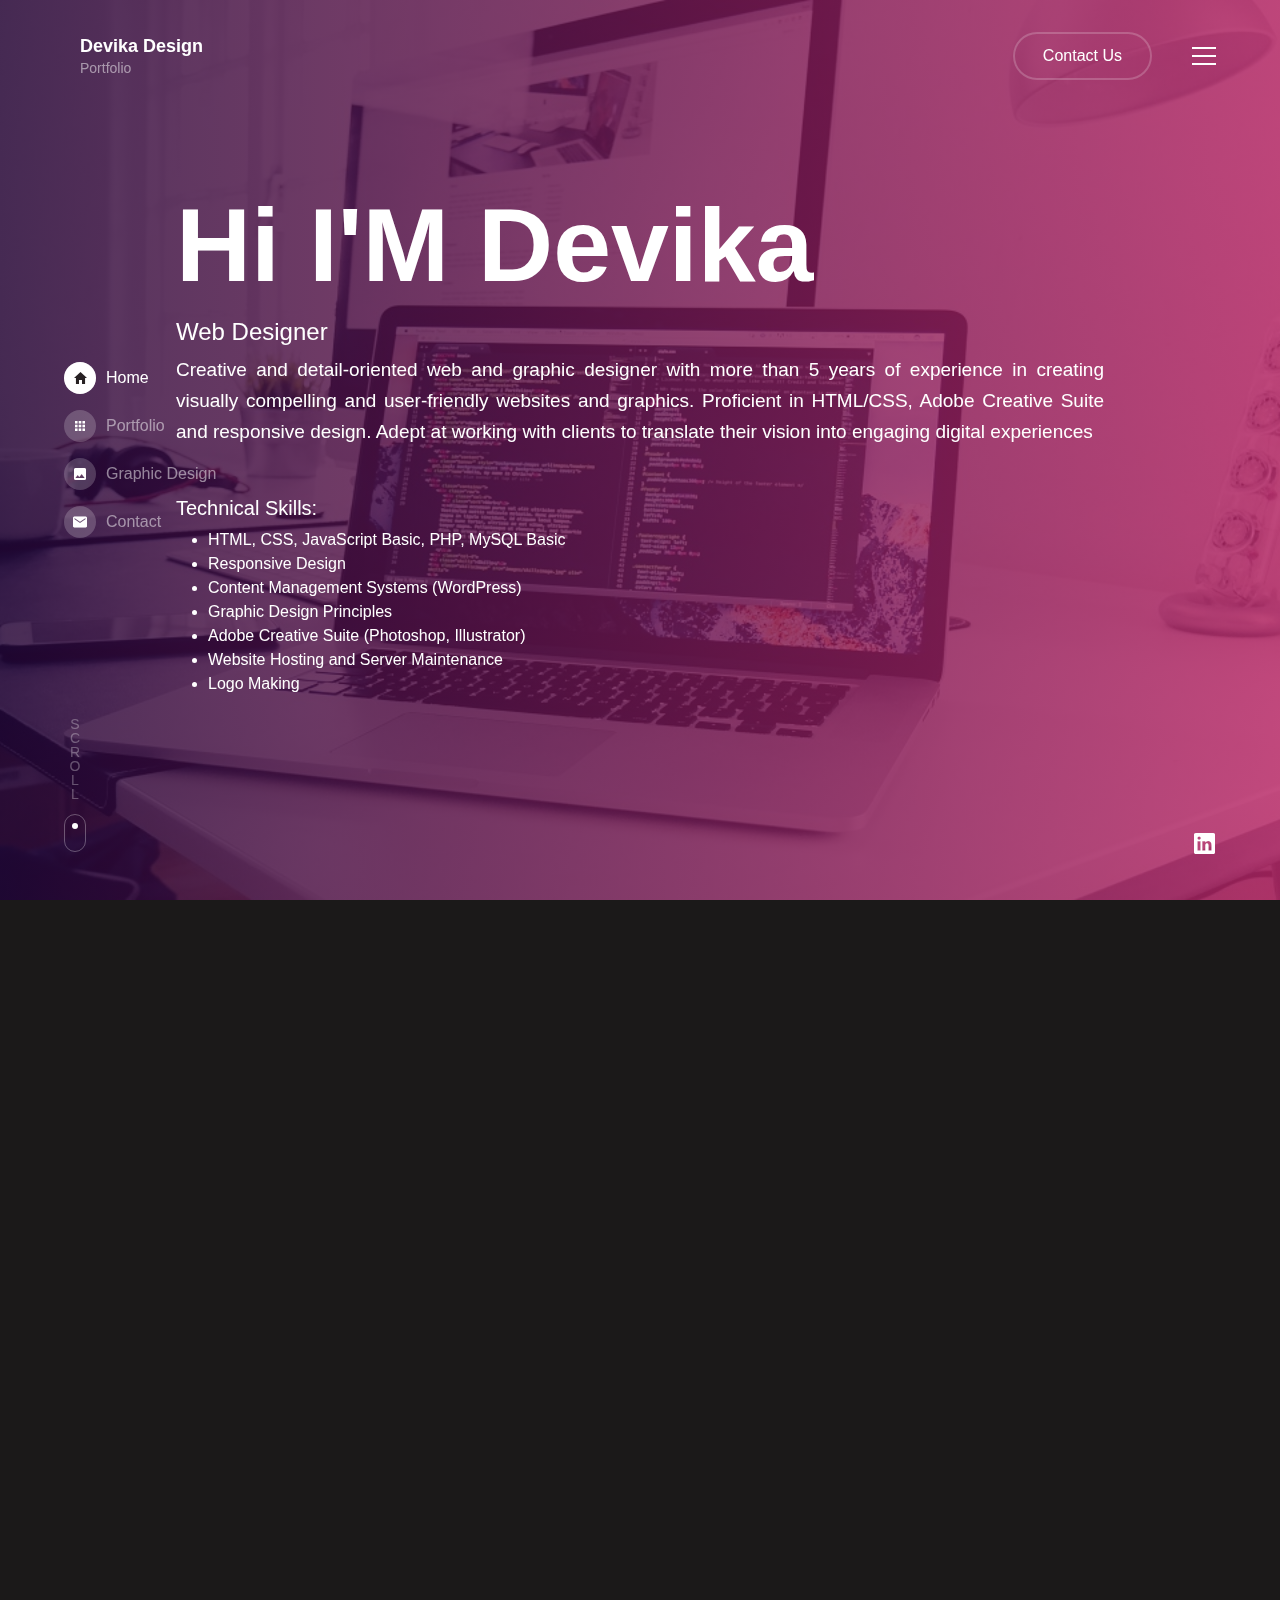
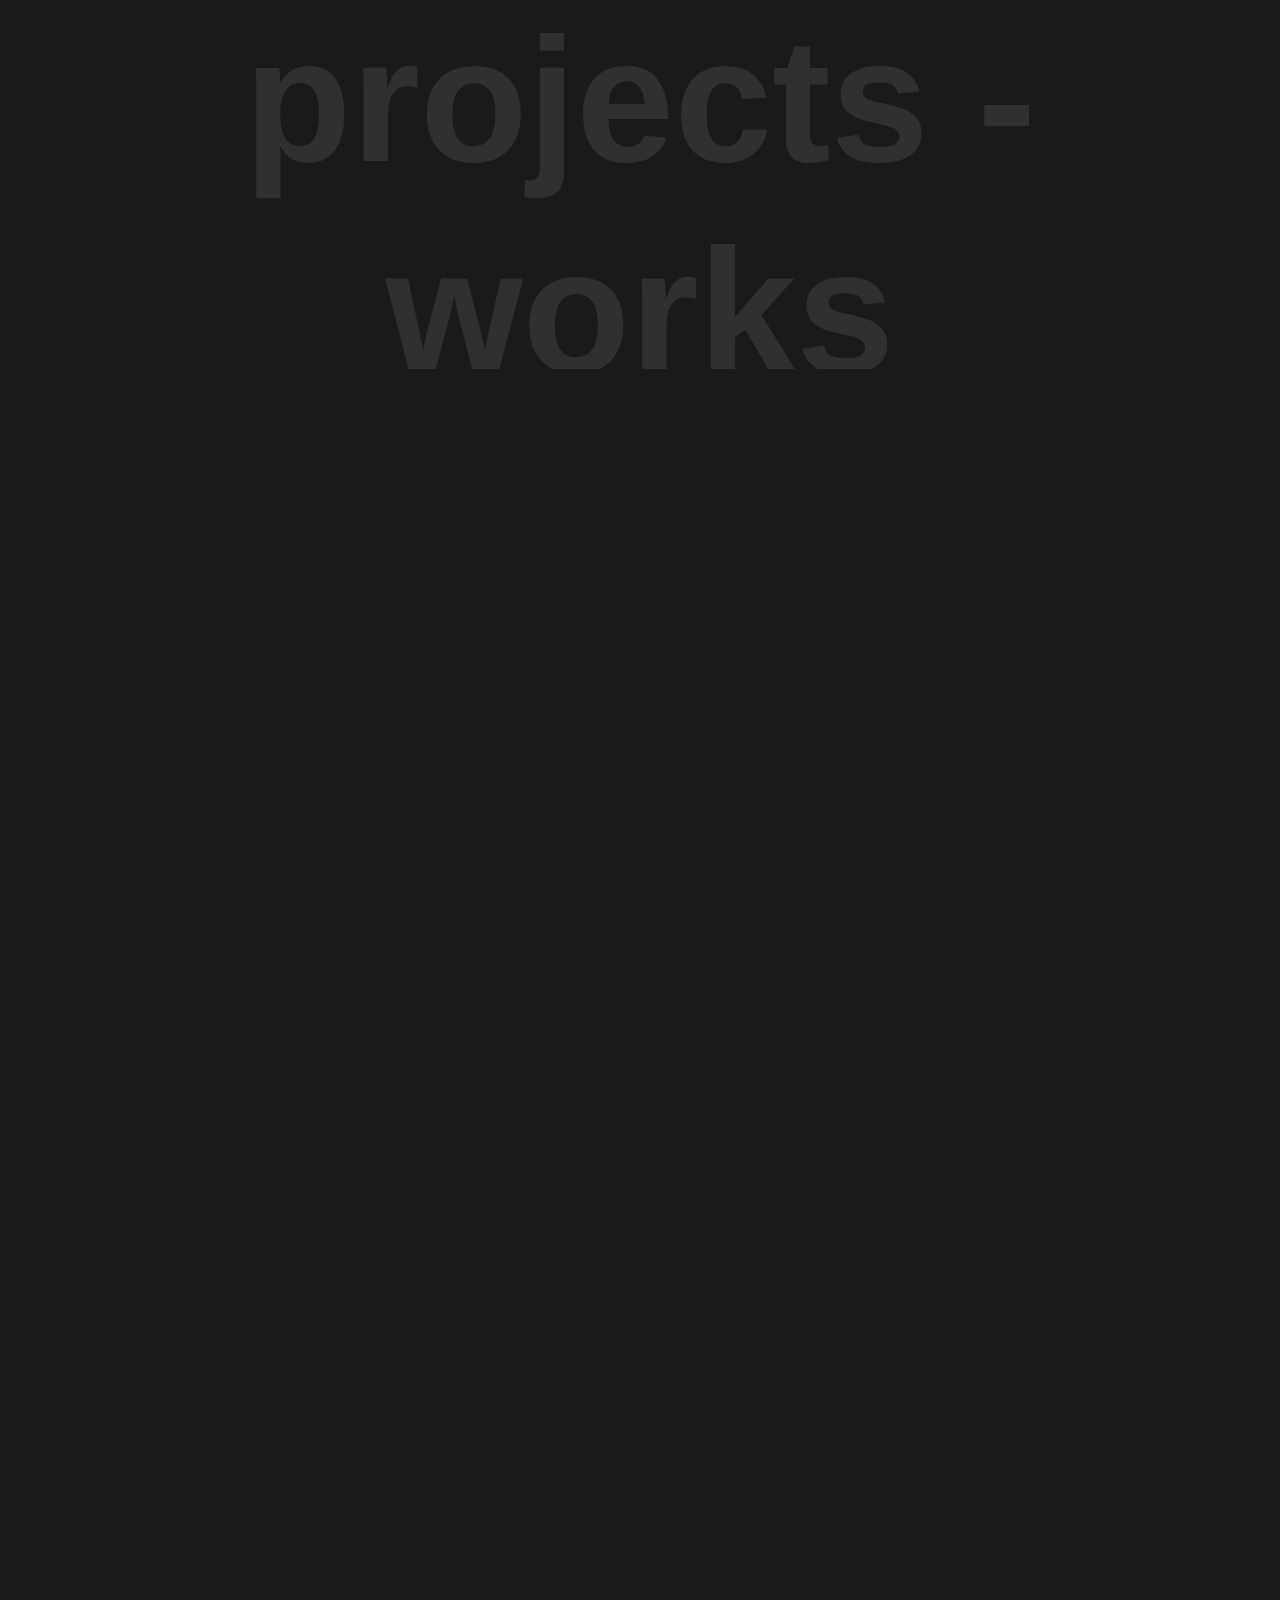
==== commit c0f6d153: "Update index.html" ====
--- a/index.html
+++ b/index.html
@@ -199,7 +199,7 @@
                                 <div class="title-desc">
                                     <h1 class="display-title hero-title anim-1" data-anim-visible="fade">Hi I'M Devika</h1>
                                     <h4 class=" anim-1" data-anim-visible="fade">Web Designer</h4>
-                                    <p class="anim-2 hero-desc" data-anim-visible="fade" data-anim-start="0.2">Creative and detail-oriented web and graphic designer with over 5 years of experience in creating visually compelling and user-friendly websites and graphics. Proficient in  HTML/CSS, Adobe Creative Suite and responsive design. Adept at working with clients to translate their vision into engaging digital experiences</p>
+                                    <p class="anim-2 hero-desc" data-anim-visible="fade" data-anim-start="0.2">Creative and detail-oriented web and graphic designer with more than 5 years of experience in creating visually compelling and user-friendly websites and graphics. Proficient in  HTML/CSS, Adobe Creative Suite and responsive design. Adept at working with clients to translate their vision into engaging digital experiences</p>
 
                                     <h5 class="mt-5 anim-2" data-anim-visible="fade" data-anim-start="0.2">Technical Skills:</h5>
                                           <ul class="anim-2" data-anim-visible="fade" data-anim-start="0.2">
@@ -482,7 +482,7 @@
                                     <div class="row row-cols-1 g-5">
                                         <div class="col">
                                             <!-- card -->
-                                            <a class="item item-image-b col-12 col-lg-9" href="item.html#or_an_url" data-anim-visible="fade">
+                                            <a class="item item-image-b col-12 col-lg-9" href="post/img-4.png" data-anim-visible="fade">
                                                 <div class="item-img rounded-md">
                                                     <img class="fit" src="post/img-4.png" alt="team member" />
                                                 </div>
@@ -496,7 +496,7 @@
                                         </div>
                                         <div class="col">
                                             <!-- card -->
-                                            <a class="item item-image-b" href="item.html#or_an_url" data-anim-visible="fade">
+                                            <a class="item item-image-b" href="g-logo/le-chalet.png" data-anim-visible="fade">
                                                 <div class="item-img rounded-md bg-white">
                                                     <img class="fit" src="g-logo/le-chalet.png" alt="team member" />
                                                 </div>
@@ -515,7 +515,7 @@
                                     <div class="row row-cols-1 g-5">
                                         <div class="col">
                                             <!-- card -->
-                                            <a class="item item-image-b" href="item.html#or_an_url" data-anim-visible="fade">
+                                            <a class="item item-image-b" href="banner-img/img-5.png" data-anim-visible="fade">
                                                 <div class="item-img rounded-md">
                                                     <img class="fit" src="banner-img/img-5.png" alt="team member" />
                                                 </div>
@@ -529,7 +529,7 @@
                                         </div>
                                         <div class="col d-flex justify-content-end">
                                             <!-- card -->
-                                            <a class="item item-image-b col-12 col-lg-9 text-right" href="item.html#or_an_url" data-anim-visible="fade">
+                                            <a class="item item-image-b col-12 col-lg-9 text-right" href="post/img-2.png" data-anim-visible="fade">
                                                 <div class="item-img rounded-md">
                                                     <img class="fit" src="post/img-2.png" alt="team member" />
                                                 </div>
@@ -626,4 +626,4 @@
 </body>
 
  
-</html>+</html>
--- a/css/main.css
+++ b/css/main.css
@@ -2769,6 +2769,7 @@
   color: currentColor;
   text-decoration: none;
   position: relative;
+    text-align: center;
   display: block; }
   .item-image-b::before {
     content: '';
